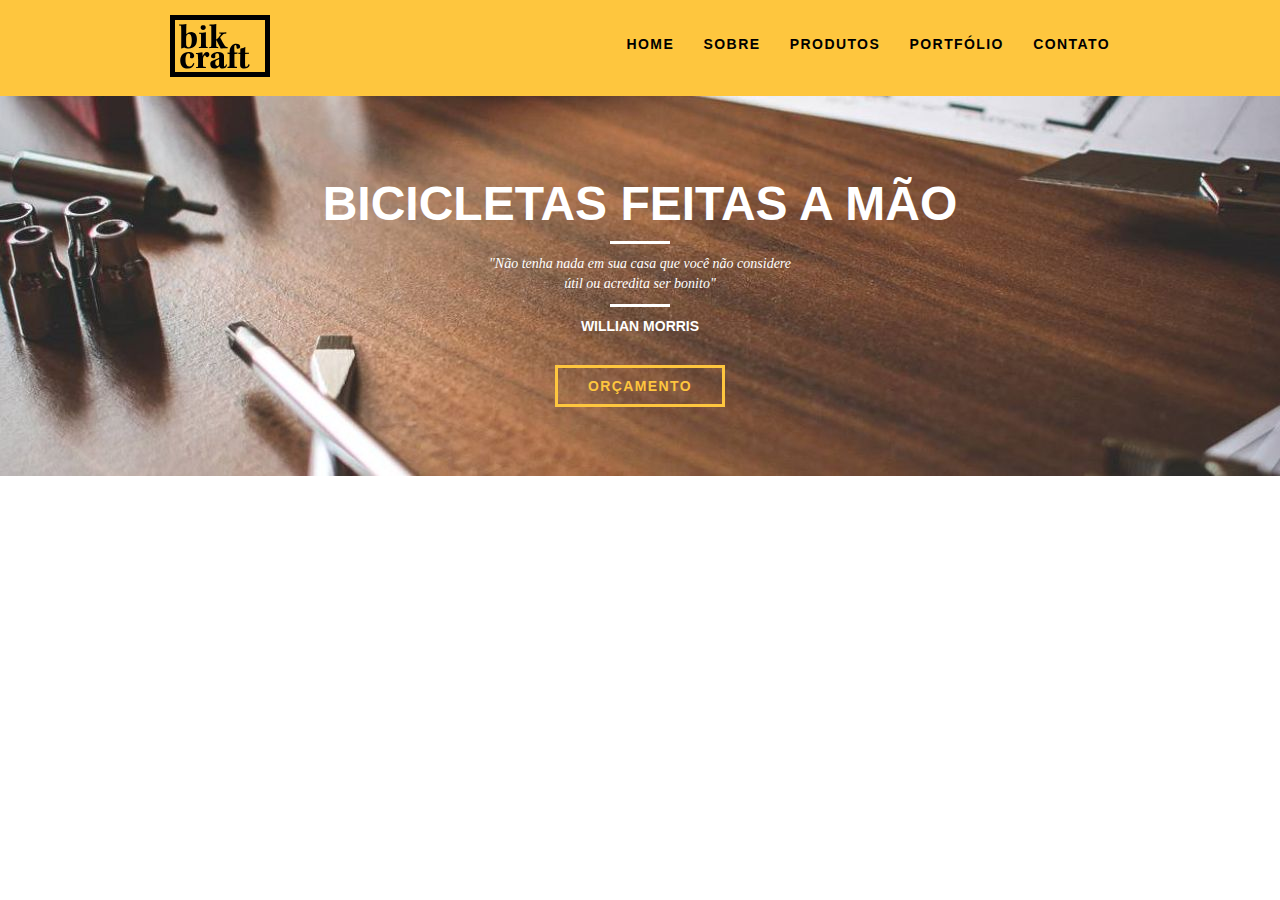
==== web/index.html @ f997f543 "add project" ====
<!DOCTYPE html>
<html lang="pt-br">
<head>
    <meta charset="UTF-8">
    <meta http-equiv="X-UA-Compatible" content="IE=edge">
    <meta name="viewport" content="width=device-width, initial-scale=1.0">
    <title>BikCraft - Home</title>
    <link rel="stylesheet" href="css/main.css">
</head>
<body>
    <!--MENU - Header-->
    <header class="header">
        <div class="container">
            <a href="index.html" class="grid-4">
                <img src="img/logo/bikcraft.svg" alt="bikcraft">
            </a>
            <nav class="header-menu grid-12">
                <ul>
                    <li><a href="index.html">HOME</a></li>
                    <li><a href="sobre.html">SOBRE</a></li>
                    <li><a href="produtos.html">PRODUTOS</a></li>
                    <li><a href="portfolio.html">PORTFÓLIO</a></li>
                    <li><a href="contato.html">CONTATO</a></li>
                </ul>
            </nav>
        </div>
    </header>
    <!--Fim do MENU - Header-->
    <!-- Introdução -->
    <section class="introducao">
        <dir class="container">
            <h1>Bicicletas Feitas a Mão</h1>
            <blockquote class="quote-externo">
                <p>
                    "Não tenha nada em sua casa que você não considere útil ou acredita ser bonito"
                </p>
                <cite>
                    WILLIAN MORRIS
                </cite>
            </blockquote>
            
            <a href="produtos.html" class="btn">Orçamento</a>
            
        </dir>

    </section>
    <!-- Fim da Introdução -->
</body>
</html>
---- web/css/main.css ----
@import url(normalize.css);
@import url(reset.css);
@import url(grid.css);
@import url(style.css);
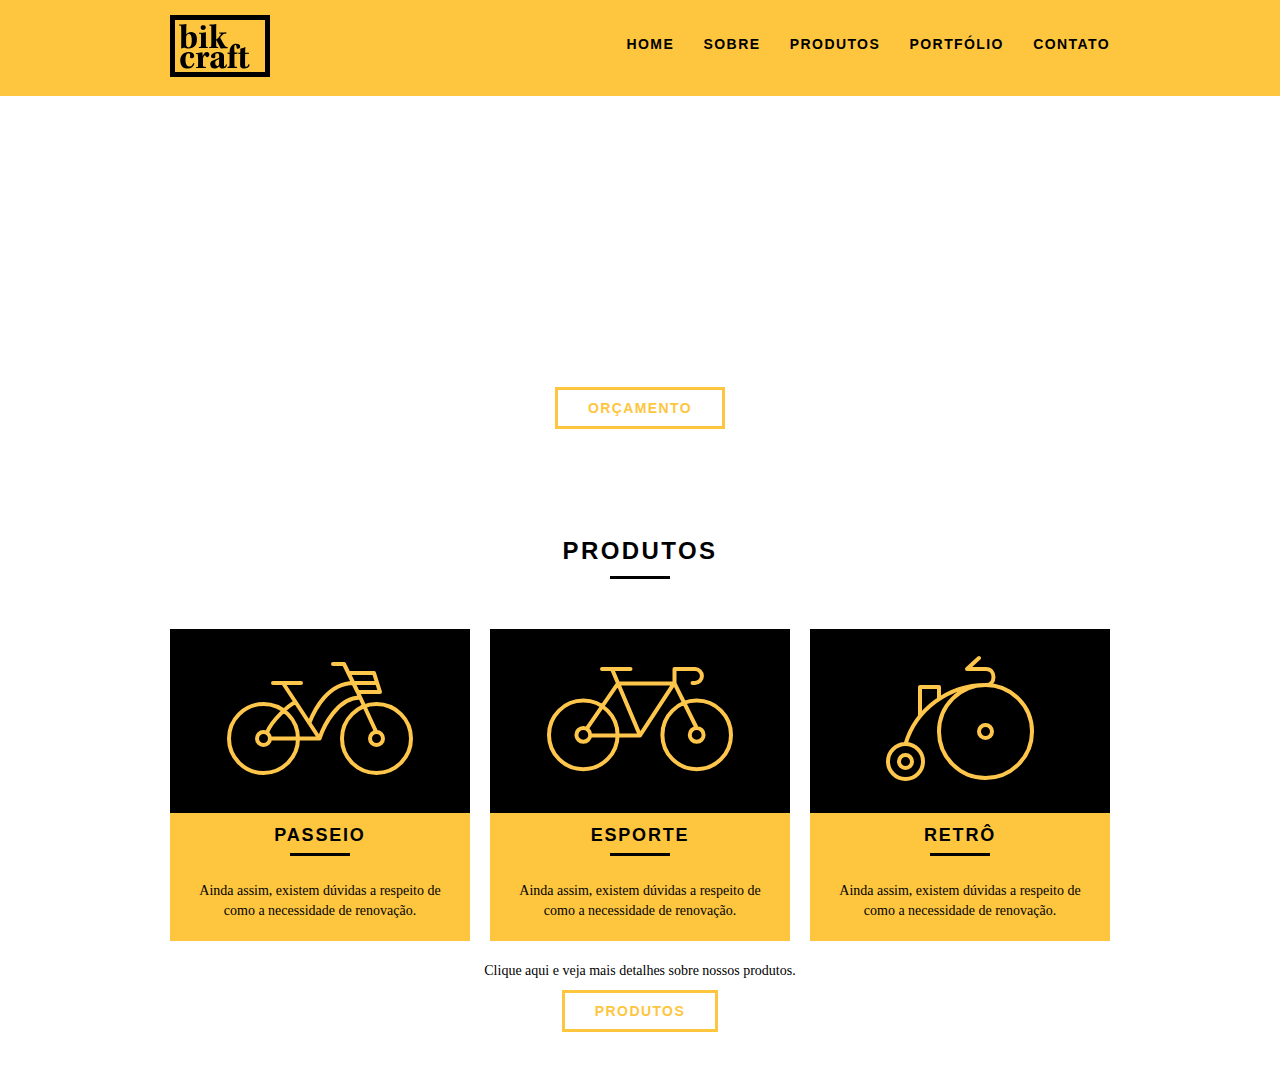
==== commit b0a56a09: "add section production" ====
--- a/web/index.html
+++ b/web/index.html
@@ -45,5 +45,39 @@
 
     </section>
     <!-- Fim da Introdução -->
+    <!-- Produtos -->
+    <section class="container produtos">
+        <h2 class="subtitulo">Produtos</h2>
+        <ul class="lista-produtos">
+            <li class="grid-1-3">
+                <div class="produtos-icone">
+                    <img src="img/icones/passeio.svg" alt="Passeio">
+                </div>
+                <h3>Passeio</h3>
+                <p>Ainda assim, existem dúvidas a respeito de como a necessidade de renovação.</p>
+            </li>
+            <li class="grid-1-3">
+                <div class="produtos-icone">
+                    <img src="img/icones/esporte.svg" alt="Passeio">
+                </div>
+                <h3>Esporte</h3>
+                <p>Ainda assim, existem dúvidas a respeito de como a necessidade de renovação.</p>
+            </li>
+            <li class="grid-1-3">
+                <div class="produtos-icone">
+                    <img src="img/icones/retro.svg" alt="Passeio">
+                </div>
+                <h3>Retrô</h3>
+                <p>Ainda assim, existem dúvidas a respeito de como a necessidade de renovação.</p>
+            </li>
+        </ul>
+        <div class="call-to-action">
+            <p>
+                Clique aqui e veja mais detalhes sobre nossos produtos.
+            </p>
+            <a href="produtos.html" class="btn btn-preto">Produtos</a>
+        </div>
+    </section>
+    <!-- Fim de Produtos -->
 </body>
 </html>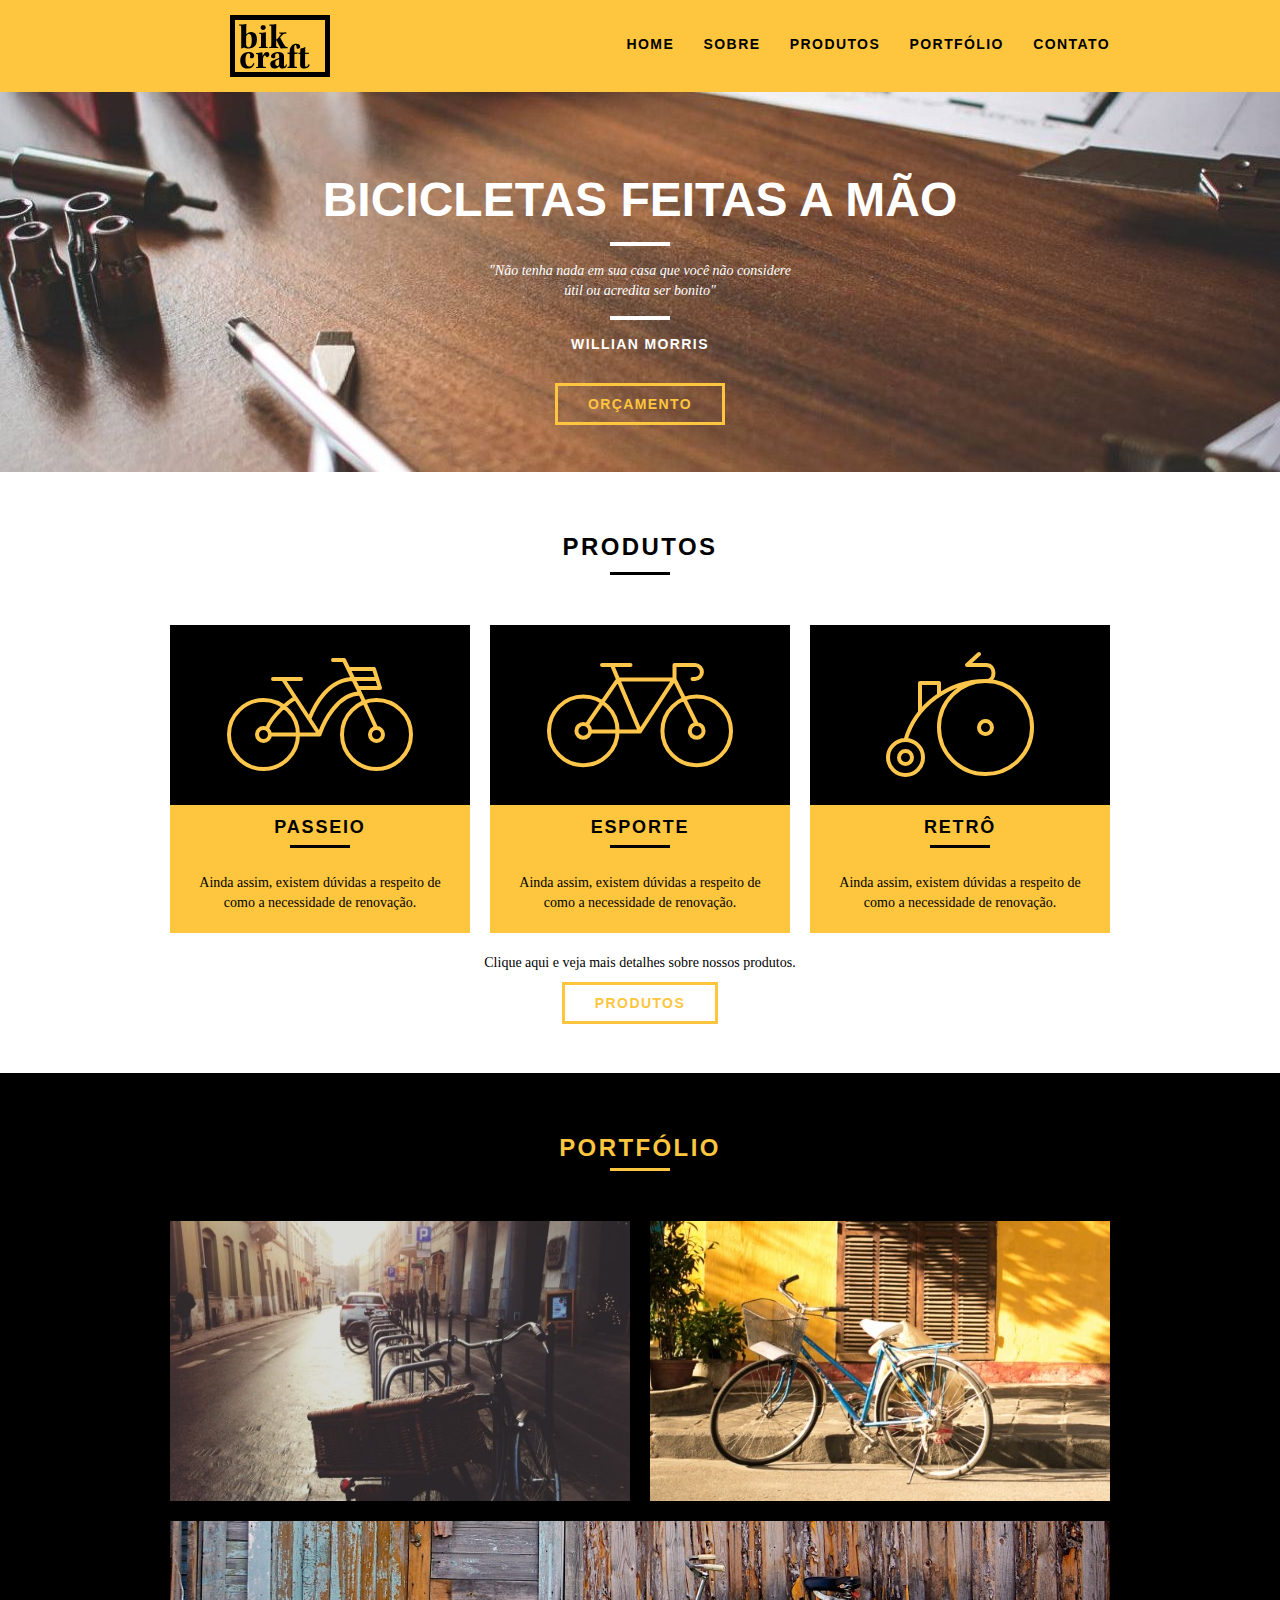
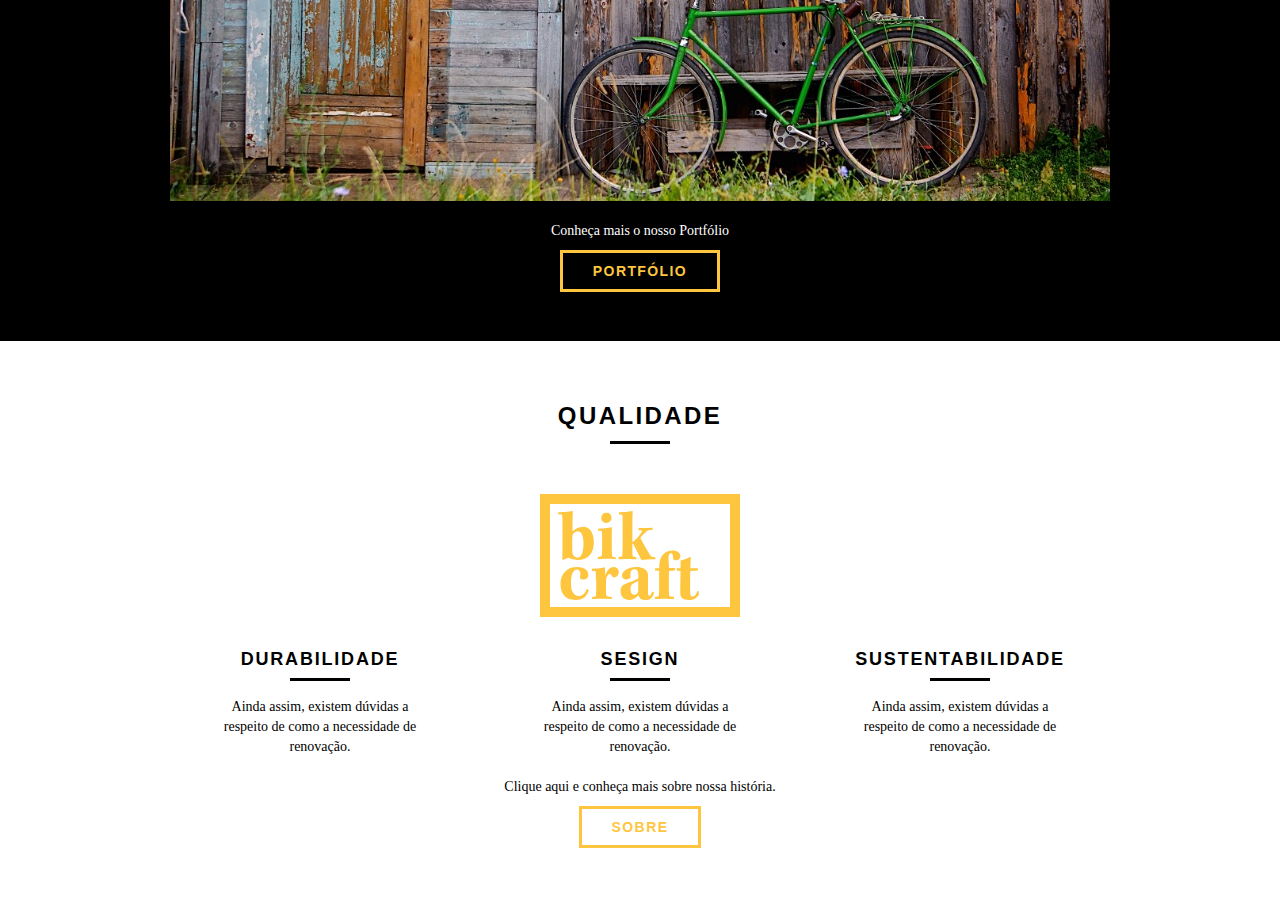
==== commit bfe3dabd: "add portfolio and qualidade" ====
--- a/web/index.html
+++ b/web/index.html
@@ -79,5 +79,56 @@
         </div>
     </section>
     <!-- Fim de Produtos -->
+    <!--Portfólio-->
+    <section class="portfolio">
+        <div class="container">
+            <h2 class="subtitulo"> Portfólio</h2>
+            <ul class="lista-portfolio">
+                <li class="grid-8">
+                    <img src="img/bg-home/retro.jpg" alt="bicicleta Retrô">
+                </li>
+                <li class="grid-8">
+                    <img src="img/bg-home/passeio.jpg" alt="bicicleta de passeio">
+                </li>
+                <li class="grid-16">
+                    <img src="img/bg-home/esporte.jpg" alt="bicicleta de passeio 2">
+                </li>
+            </ul>
+            <div class="call-to-action">
+                <p>Conheça mais o nosso Portfólio</p>
+                <a href="produtos.html" class="btn">Portfólio</a>
+            </div>
+        </div>
+    </section>
+    <!--Fim do Portfólio-->
+    <!--Qualidade-->
+    <section class="qualidade container">
+        <h2 class="subtitulo">Qualidade</h2>
+        <img src="img/logo/bikcraft-qualidade.svg" alt="BikCraft">
+        <ul class="lista-qualidade">
+            <li class="grid-1-3">
+                <h3>Durabilidade</h3>
+                <p>Ainda assim, existem dúvidas a respeito de como a necessidade de renovação.
+                </p>
+            </li>
+            <li class="grid-1-3">
+                <h3>Sesign</h3>
+                <p>Ainda assim, existem dúvidas a respeito de como a necessidade de renovação.
+                </p>
+            </li>
+            <li class="grid-1-3">
+                <h3>Sustentabilidade</h3>
+                <p>Ainda assim, existem dúvidas a respeito de como a necessidade de renovação.
+                </p>
+            </li>
+        </ul>
+        <div class="call-to-action">
+            <p>
+                Clique aqui e conheça mais sobre nossa história.
+            </p>
+            <a href="sobre.html" class="btn btn-preto">Sobre</a>
+        </div>
+    </section>
+    <!--Fim de Qualidade-->
 </body>
 </html>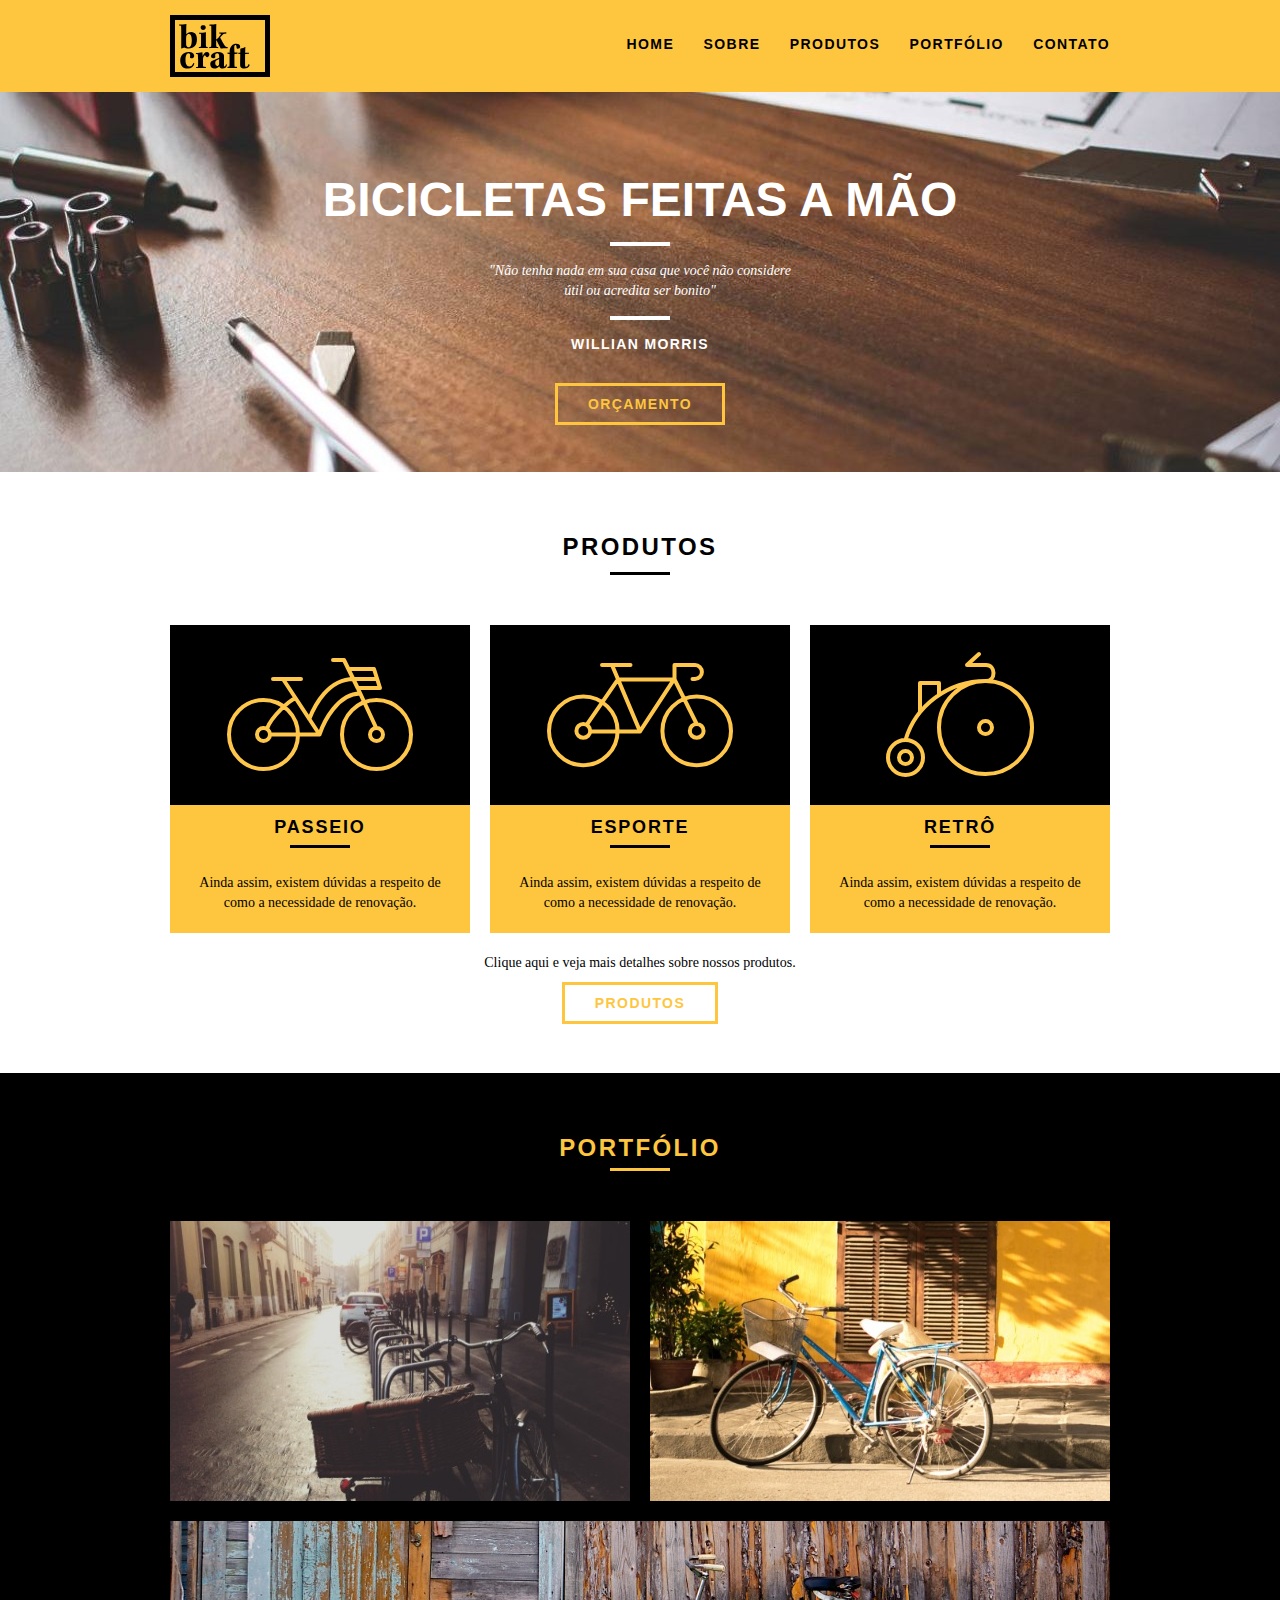
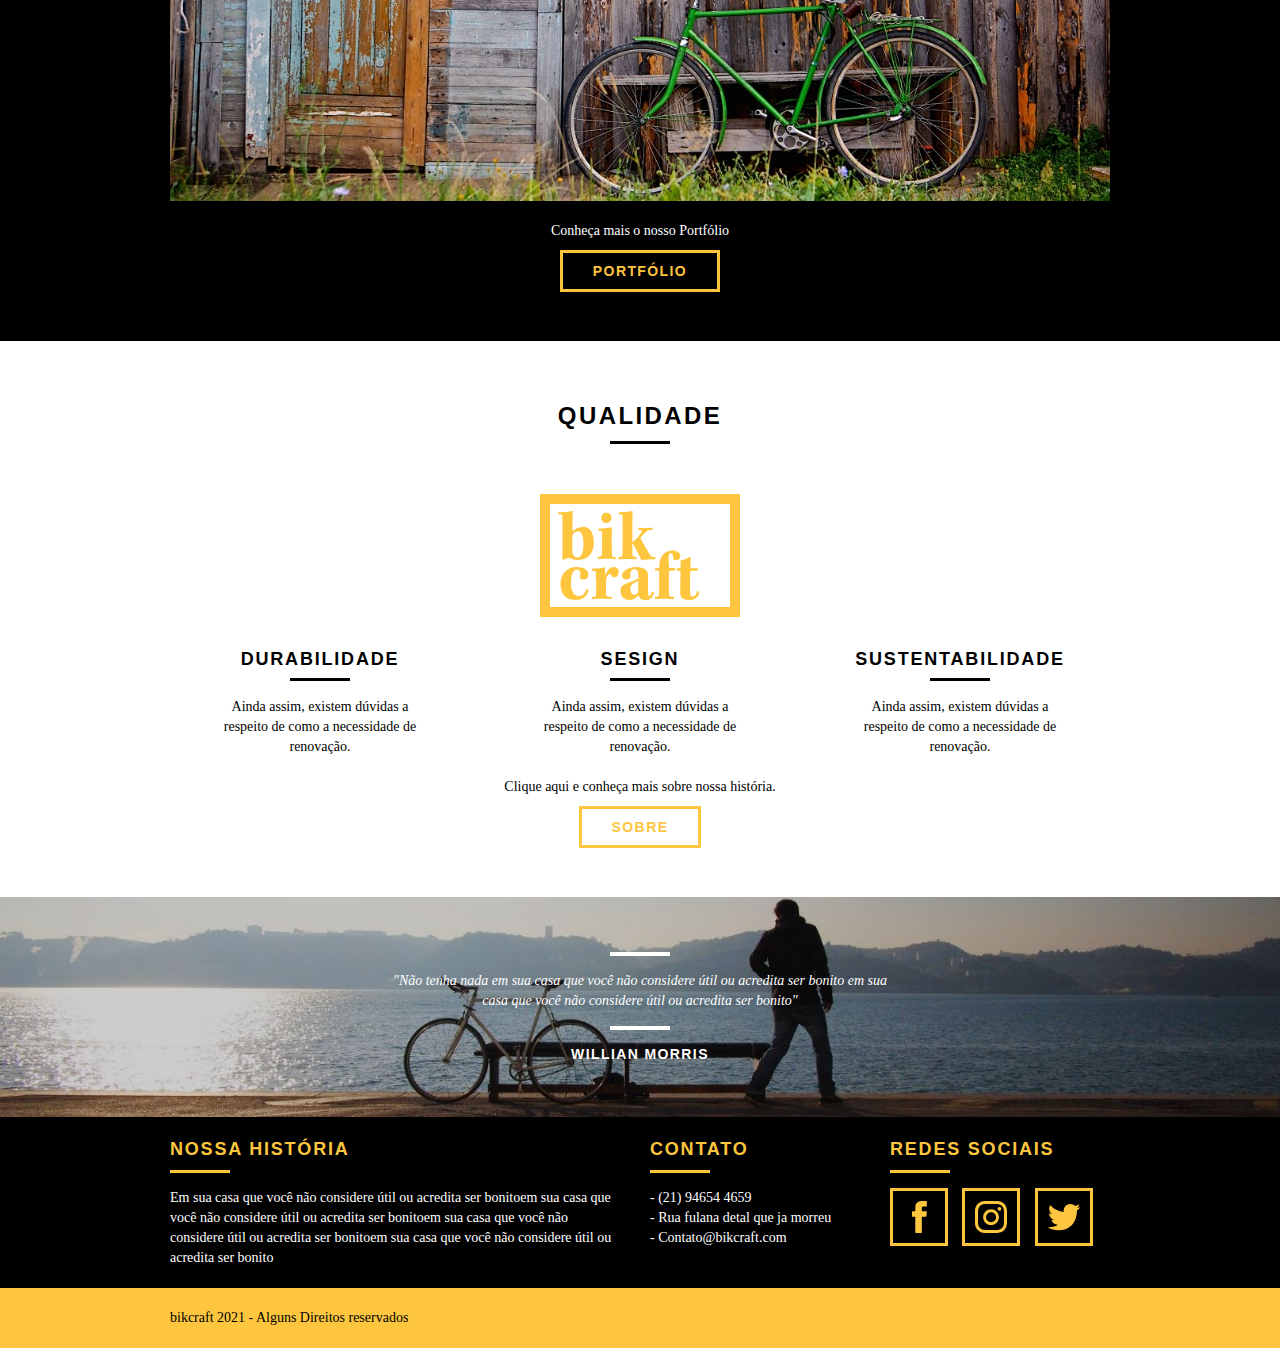
==== commit 3562a14c: "Home page" ====
--- a/web/index.html
+++ b/web/index.html
@@ -130,5 +130,63 @@
         </div>
     </section>
     <!--Fim de Qualidade-->
+    <!--Footer-->
+    <section class="quebra">
+        <blockquote class="quote-externo container">
+            <p>
+                "Não tenha nada em sua casa que você não considere útil ou acredita ser bonito em sua casa que você não considere útil ou acredita ser bonito"
+            </p>
+            <cite>
+                WILLIAN MORRIS
+            </cite>
+        </blockquote>
+    </section>
+    <footer>
+        <section class="footer">
+            <div class="container">
+                <div class="grid-8 footer-historia">
+                    <h3>Nossa História</h3>
+                    <p>Em sua casa que você não considere útil ou acredita ser bonitoem sua casa que você não considere útil ou acredita ser bonitoem sua casa que você não considere útil ou acredita ser bonitoem sua casa que você não considere útil ou acredita ser bonito</p>
+                </div>
+                <div class="grid-4 footer-contato">
+                    <h3>Contato</h3>
+                    <ul>
+                        <li>- (21) 94654 4659</li>
+                        <li>- Rua fulana detal que ja morreu</li>
+                        <li>- Contato@bikcraft.com</li>
+                    </ul>
+                </div>
+                <div class="grid-4 footer-redes">
+                    <h3>Redes Sociais</h3>
+                    <ul>
+                        <li>
+                            <a href="http://facebook.com" target="_blank">
+                                <img src="img/redes-sociais/facebook.svg" alt="Facebook BikCraft">
+                            </a>
+                        </li>
+                        <li>
+                            <a href="http://instagram.com" target="_blank">
+                                <img src="img/redes-sociais/instagram.svg" alt="Instagram BikCraft">
+                            </a>
+                        </li>
+                        <li>
+                            <a href="http://twitter.com" target="_blank">
+                                <img src="img/redes-sociais/twitter.svg" alt="Twitter BikCraft">
+                            </a>
+                        </li>
+                        
+                    </ul>
+                </div>
+            </div>
+        </section>
+        <div class="copy">
+            <div class="container">
+                <p class="grid-16">
+                    bikcraft 2021 - Alguns Direitos reservados
+                </p>
+            </div>
+        </div>
+    </footer>
+    <!--Fim do Footer-->
 </body>
 </html>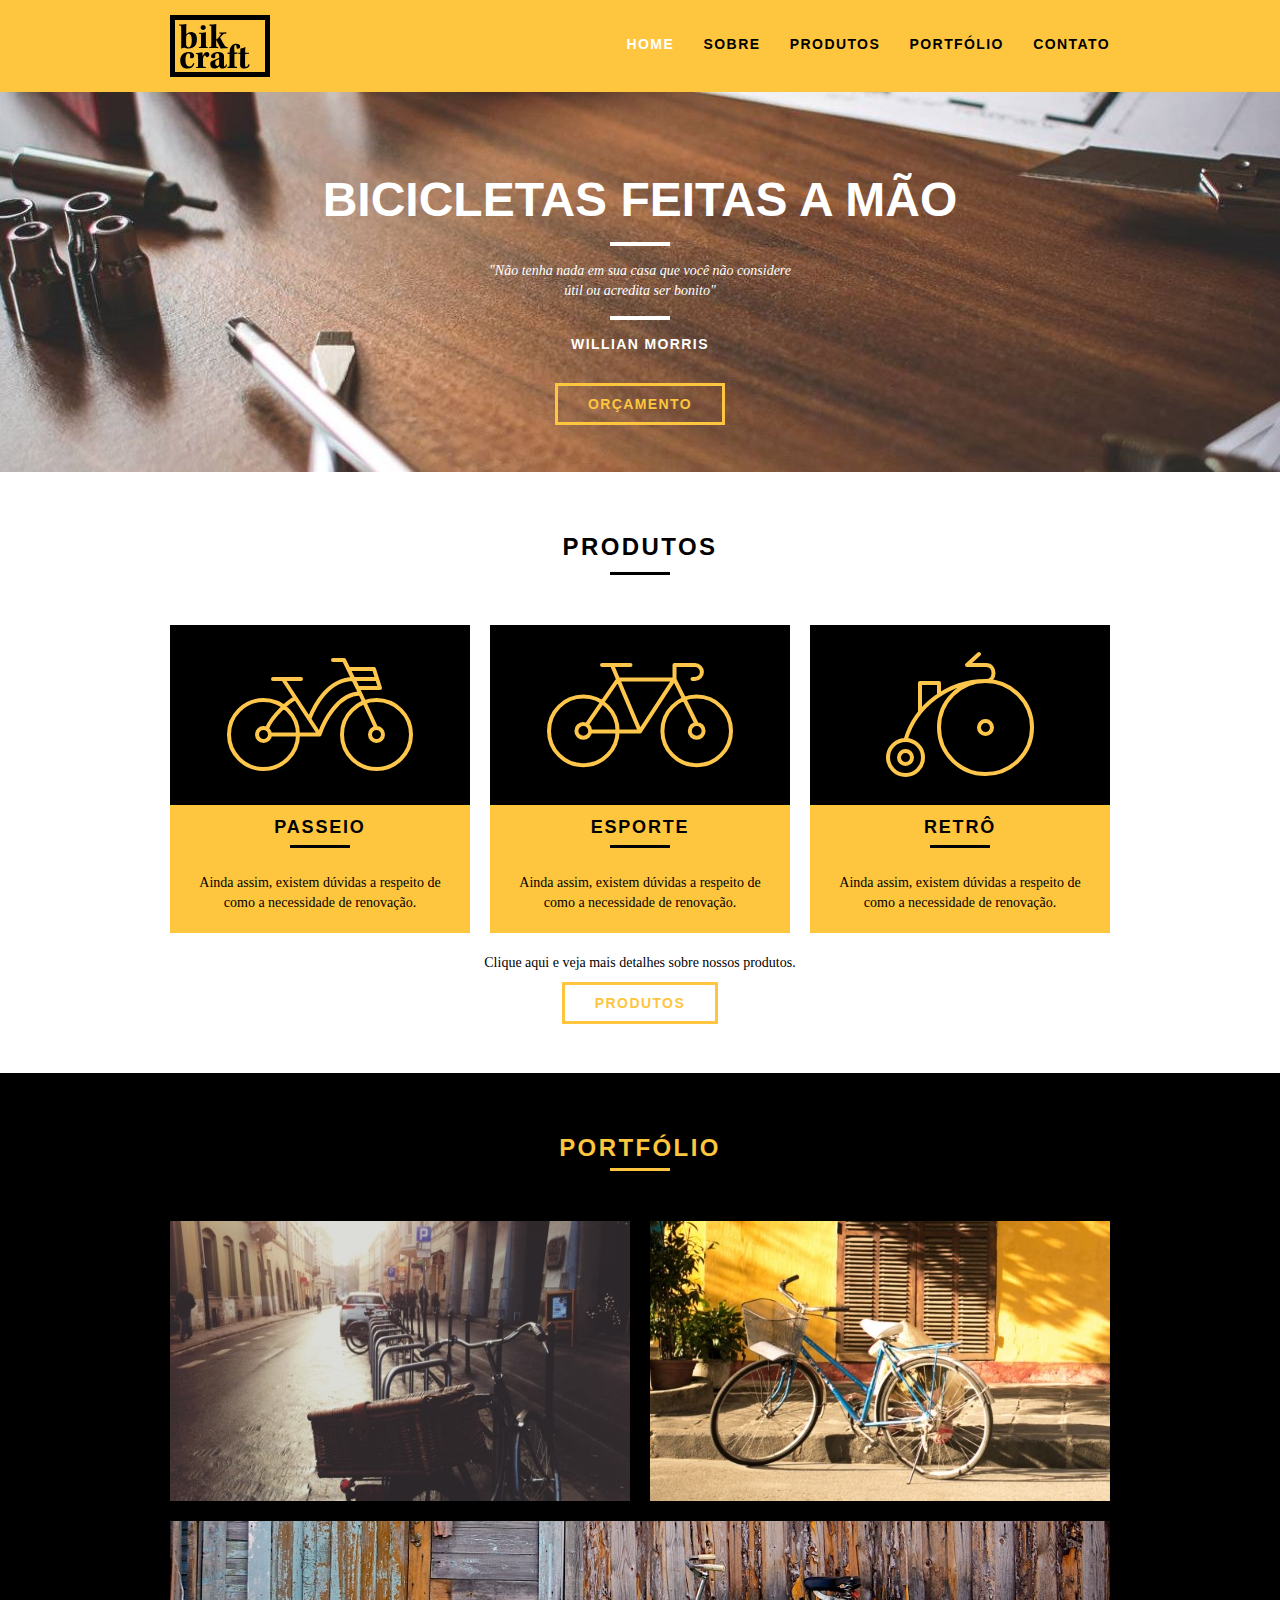
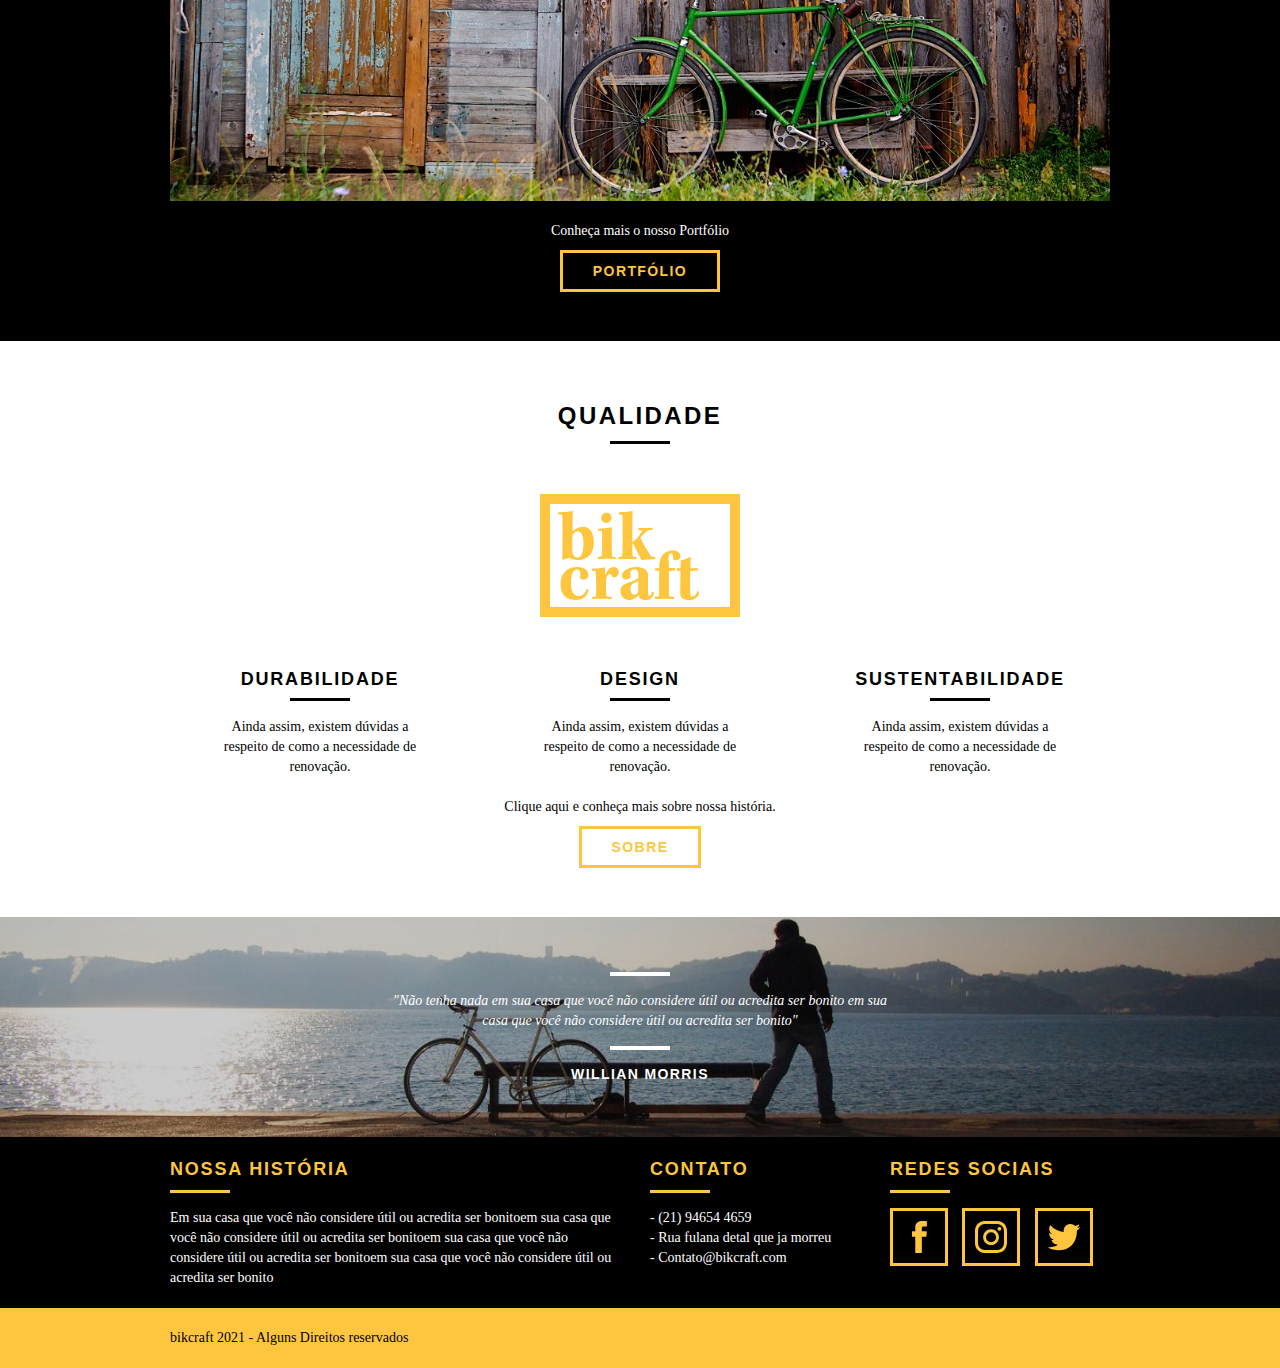
==== commit f8caab12: "add sobre and produtos" ====
--- a/web/index.html
+++ b/web/index.html
@@ -16,7 +16,7 @@
             </a>
             <nav class="header-menu grid-12">
                 <ul>
-                    <li><a href="index.html">HOME</a></li>
+                    <li><a href="index.html" id="menu-ativo">HOME</a></li>
                     <li><a href="sobre.html">SOBRE</a></li>
                     <li><a href="produtos.html">PRODUTOS</a></li>
                     <li><a href="portfolio.html">PORTFÓLIO</a></li>
@@ -112,7 +112,7 @@
                 </p>
             </li>
             <li class="grid-1-3">
-                <h3>Sesign</h3>
+                <h3>Design</h3>
                 <p>Ainda assim, existem dúvidas a respeito de como a necessidade de renovação.
                 </p>
             </li>
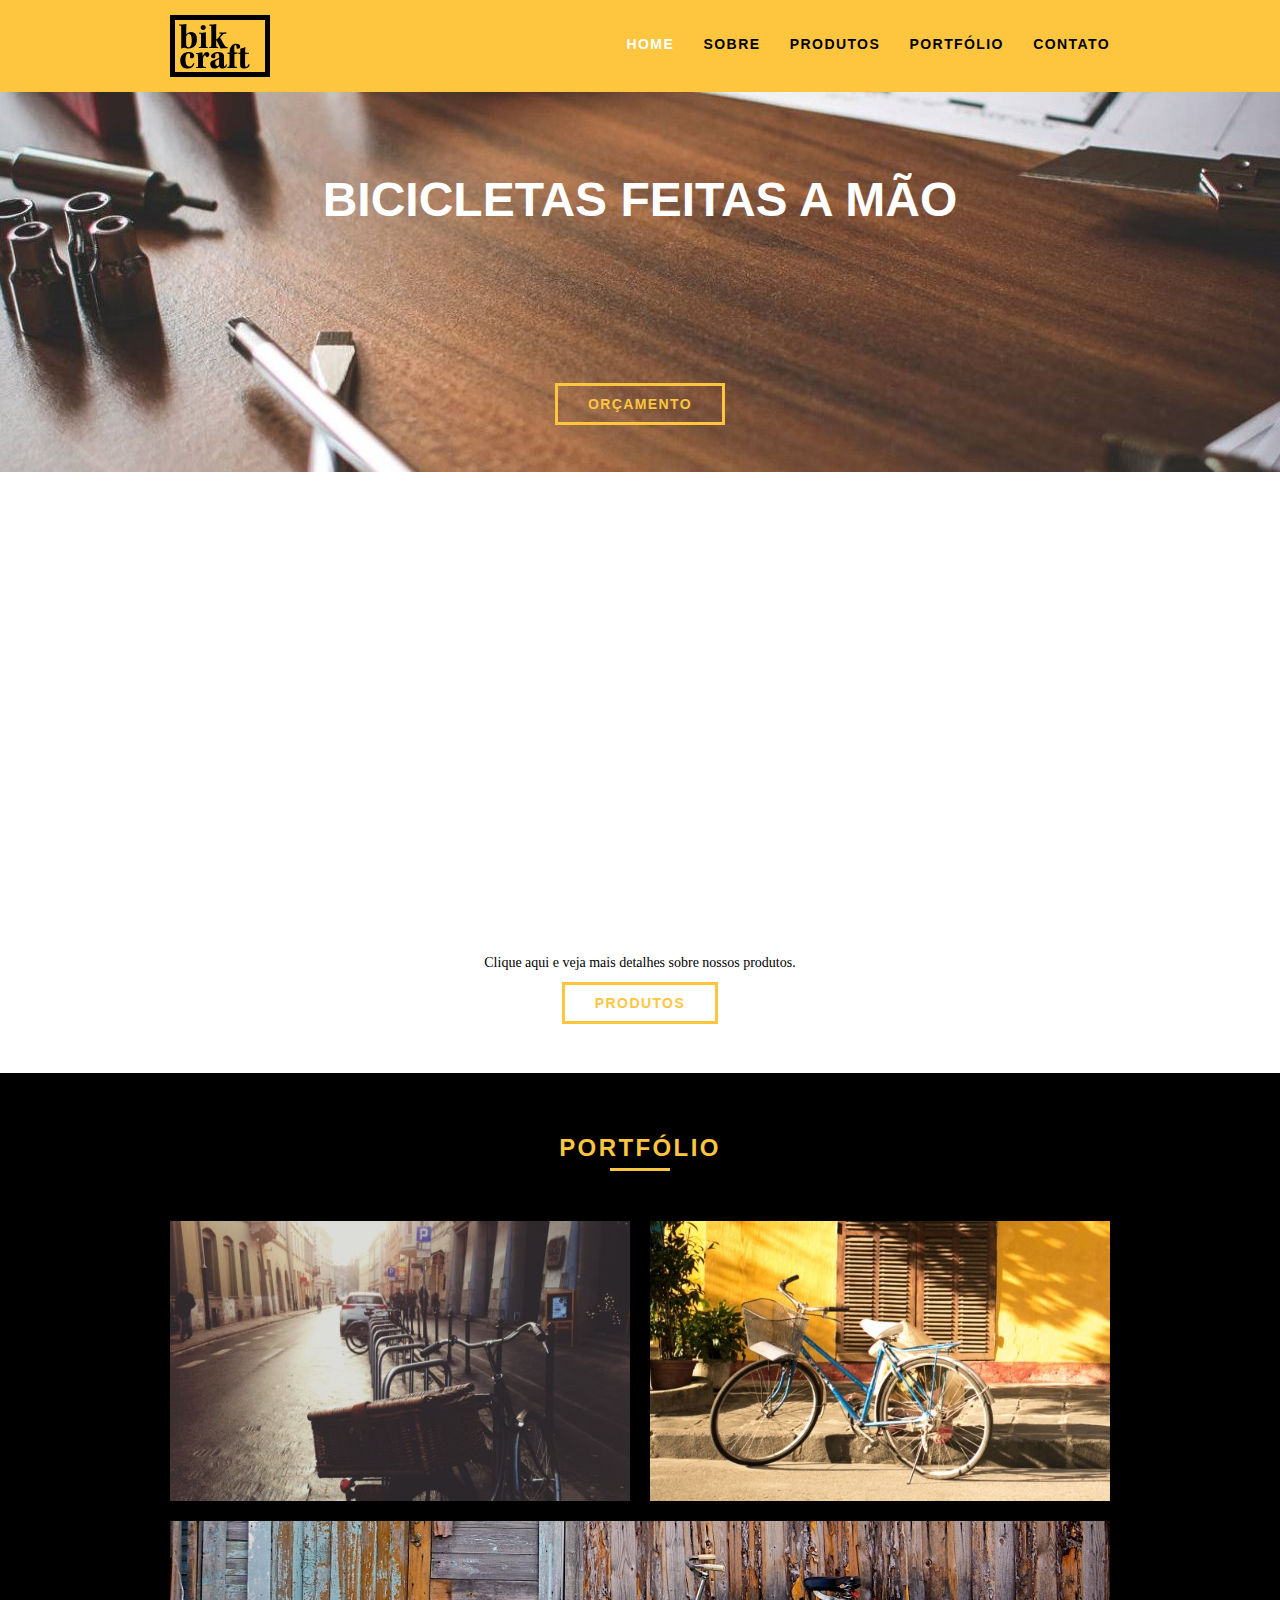
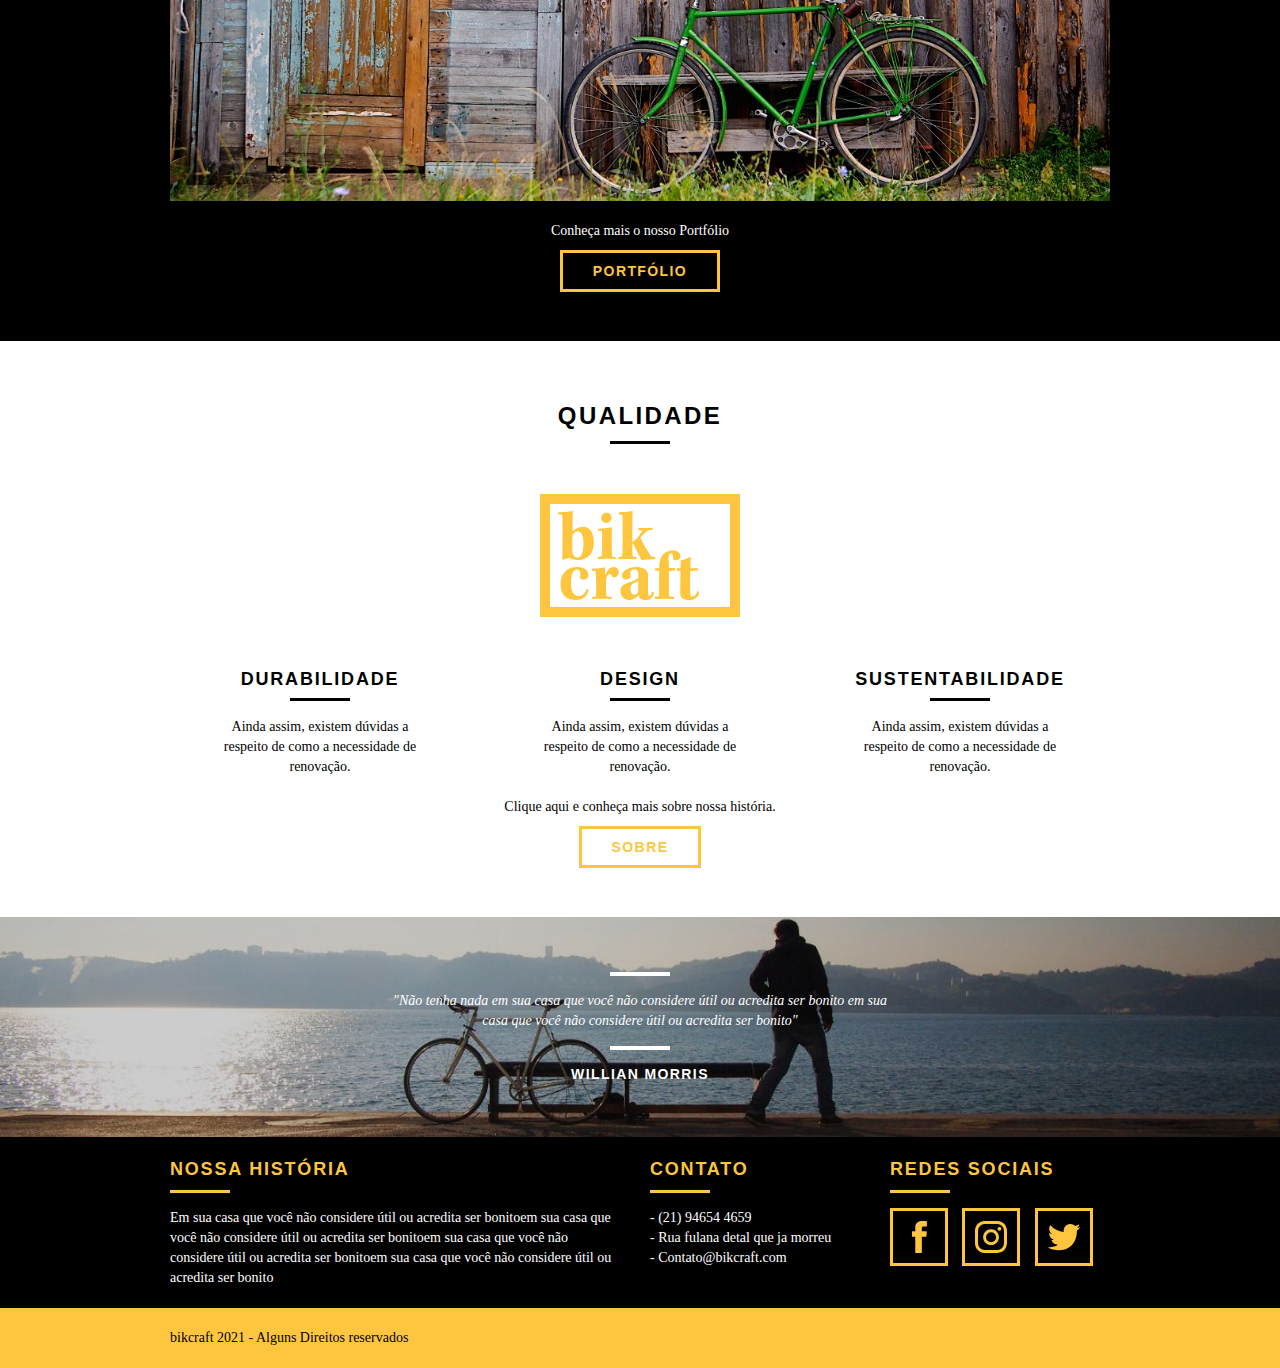
==== commit 3bcd1779: "Add data-anime" ====
--- a/web/index.html
+++ b/web/index.html
@@ -29,8 +29,8 @@
     <!-- Introdução -->
     <section class="introducao">
         <dir class="container">
-            <h1>Bicicletas Feitas a Mão</h1>
-            <blockquote class="quote-externo">
+            <h1 data-anime="400" class="fadeInDown">Bicicletas Feitas a Mão</h1>
+            <blockquote data-anime="800" class="fadeInDown quote-externo">
                 <p>
                     "Não tenha nada em sua casa que você não considere útil ou acredita ser bonito"
                 </p>
@@ -47,8 +47,8 @@
     <!-- Fim da Introdução -->
     <!-- Produtos -->
     <section class="container produtos">
-        <h2 class="subtitulo">Produtos</h2>
-        <ul class="lista-produtos">
+        <h2 data-anime="1000" class="fadeInDown subtitulo">Produtos</h2>
+        <ul data-anime="1200" class="fadeInDown lista-produtos">
             <li class="grid-1-3">
                 <div class="produtos-icone">
                     <img src="img/icones/passeio.svg" alt="Passeio">
@@ -188,5 +188,8 @@
         </div>
     </footer>
     <!--Fim do Footer-->
+
+    <script src="js/simple-anime.js"></script>
+    <script src="js/script.js"></script>
 </body>
 </html>--- a/web/css/main.css
+++ b/web/css/main.css
@@ -1,4 +1,5 @@
 @import url(normalize.css);
 @import url(reset.css);
 @import url(grid.css);
-@import url(style.css);+@import url(style.css);
+@import url(responsivo.css)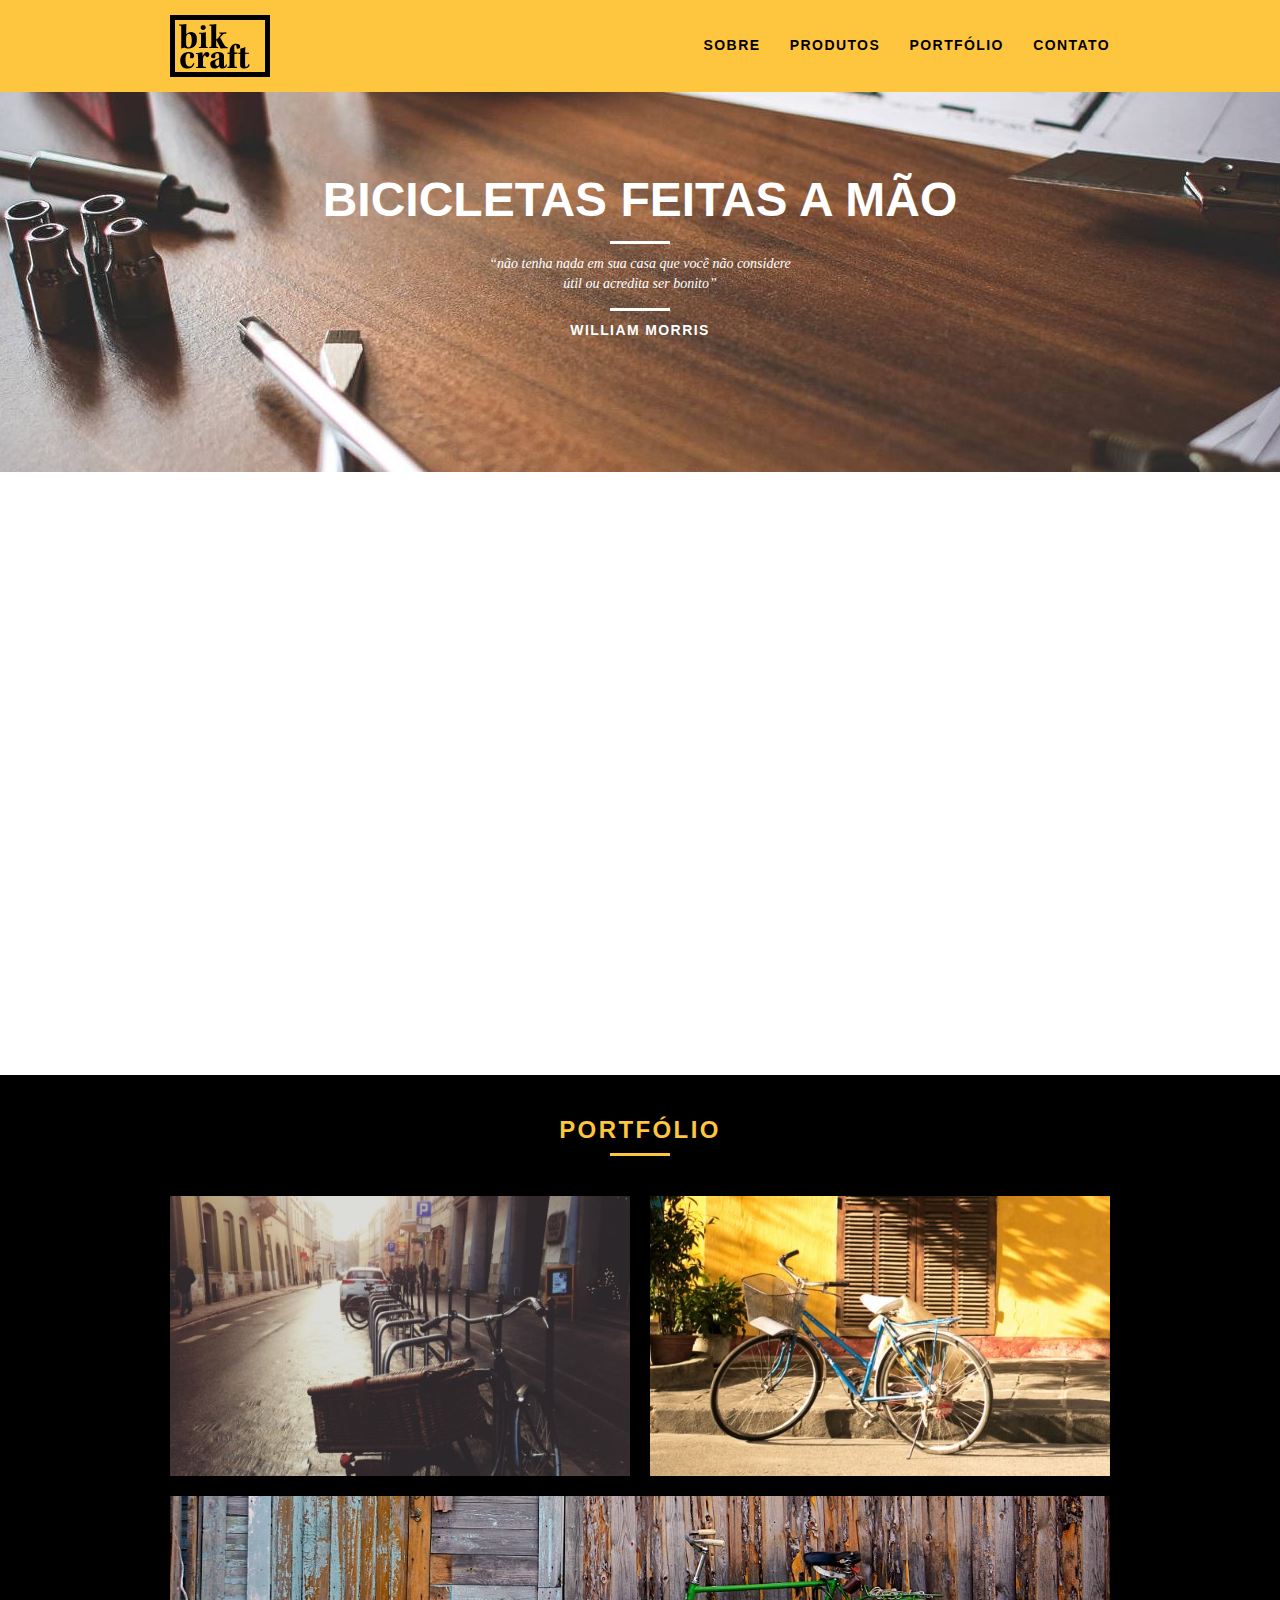
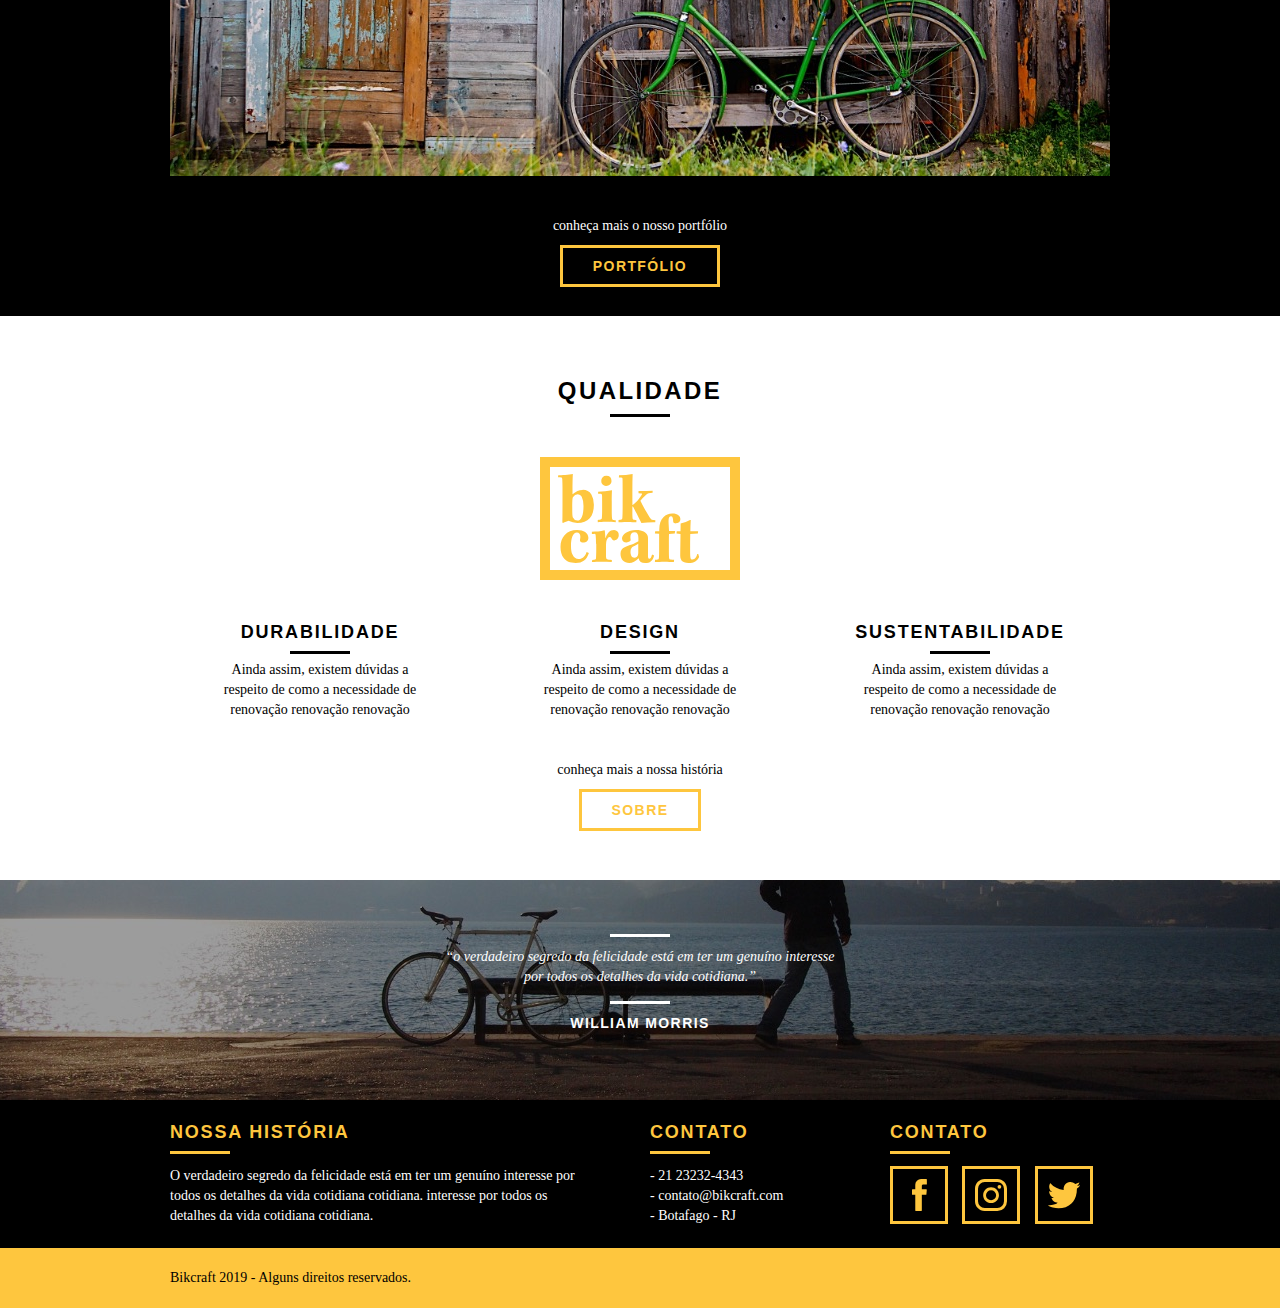
==== commit e4952d0b: "Atualização 23-05" ====
--- a/web/index.html
+++ b/web/index.html
@@ -1,195 +1,176 @@
 <!DOCTYPE html>
 <html lang="pt-br">
-<head>
-    <meta charset="UTF-8">
-    <meta http-equiv="X-UA-Compatible" content="IE=edge">
-    <meta name="viewport" content="width=device-width, initial-scale=1.0">
-    <title>BikCraft - Home</title>
-    <link rel="stylesheet" href="css/main.css">
-</head>
-<body>
-    <!--MENU - Header-->
-    <header class="header">
-        <div class="container">
-            <a href="index.html" class="grid-4">
-                <img src="img/logo/bikcraft.svg" alt="bikcraft">
-            </a>
-            <nav class="header-menu grid-12">
-                <ul>
-                    <li><a href="index.html" id="menu-ativo">HOME</a></li>
-                    <li><a href="sobre.html">SOBRE</a></li>
-                    <li><a href="produtos.html">PRODUTOS</a></li>
-                    <li><a href="portfolio.html">PORTFÓLIO</a></li>
-                    <li><a href="contato.html">CONTATO</a></li>
-                </ul>
-            </nav>
-        </div>
-    </header>
-    <!--Fim do MENU - Header-->
-    <!-- Introdução -->
-    <section class="introducao">
-        <dir class="container">
-            <h1 data-anime="400" class="fadeInDown">Bicicletas Feitas a Mão</h1>
-            <blockquote data-anime="800" class="fadeInDown quote-externo">
-                <p>
-                    "Não tenha nada em sua casa que você não considere útil ou acredita ser bonito"
-                </p>
-                <cite>
-                    WILLIAN MORRIS
-                </cite>
-            </blockquote>
-            
-            <a href="produtos.html" class="btn">Orçamento</a>
-            
-        </dir>
+	<head>
+		<meta charset="utf-8">
+		<title>Bikcraft - Bicicletas Personalizadas</title>
+		<meta name="description" content="Compre a sua bicicleta personalizada na Bikcraft. Possuímos modelos Passeio, Retrô e Esporte.">
 
-    </section>
-    <!-- Fim da Introdução -->
-    <!-- Produtos -->
-    <section class="container produtos">
-        <h2 data-anime="1000" class="fadeInDown subtitulo">Produtos</h2>
-        <ul data-anime="1200" class="fadeInDown lista-produtos">
-            <li class="grid-1-3">
-                <div class="produtos-icone">
-                    <img src="img/icones/passeio.svg" alt="Passeio">
-                </div>
-                <h3>Passeio</h3>
-                <p>Ainda assim, existem dúvidas a respeito de como a necessidade de renovação.</p>
-            </li>
-            <li class="grid-1-3">
-                <div class="produtos-icone">
-                    <img src="img/icones/esporte.svg" alt="Passeio">
-                </div>
-                <h3>Esporte</h3>
-                <p>Ainda assim, existem dúvidas a respeito de como a necessidade de renovação.</p>
-            </li>
-            <li class="grid-1-3">
-                <div class="produtos-icone">
-                    <img src="img/icones/retro.svg" alt="Passeio">
-                </div>
-                <h3>Retrô</h3>
-                <p>Ainda assim, existem dúvidas a respeito de como a necessidade de renovação.</p>
-            </li>
-        </ul>
-        <div class="call-to-action">
-            <p>
-                Clique aqui e veja mais detalhes sobre nossos produtos.
-            </p>
-            <a href="produtos.html" class="btn btn-preto">Produtos</a>
-        </div>
-    </section>
-    <!-- Fim de Produtos -->
-    <!--Portfólio-->
-    <section class="portfolio">
-        <div class="container">
-            <h2 class="subtitulo"> Portfólio</h2>
-            <ul class="lista-portfolio">
-                <li class="grid-8">
-                    <img src="img/bg-home/retro.jpg" alt="bicicleta Retrô">
-                </li>
-                <li class="grid-8">
-                    <img src="img/bg-home/passeio.jpg" alt="bicicleta de passeio">
-                </li>
-                <li class="grid-16">
-                    <img src="img/bg-home/esporte.jpg" alt="bicicleta de passeio 2">
-                </li>
-            </ul>
-            <div class="call-to-action">
-                <p>Conheça mais o nosso Portfólio</p>
-                <a href="produtos.html" class="btn">Portfólio</a>
-            </div>
-        </div>
-    </section>
-    <!--Fim do Portfólio-->
-    <!--Qualidade-->
-    <section class="qualidade container">
-        <h2 class="subtitulo">Qualidade</h2>
-        <img src="img/logo/bikcraft-qualidade.svg" alt="BikCraft">
-        <ul class="lista-qualidade">
-            <li class="grid-1-3">
-                <h3>Durabilidade</h3>
-                <p>Ainda assim, existem dúvidas a respeito de como a necessidade de renovação.
-                </p>
-            </li>
-            <li class="grid-1-3">
-                <h3>Design</h3>
-                <p>Ainda assim, existem dúvidas a respeito de como a necessidade de renovação.
-                </p>
-            </li>
-            <li class="grid-1-3">
-                <h3>Sustentabilidade</h3>
-                <p>Ainda assim, existem dúvidas a respeito de como a necessidade de renovação.
-                </p>
-            </li>
-        </ul>
-        <div class="call-to-action">
-            <p>
-                Clique aqui e conheça mais sobre nossa história.
-            </p>
-            <a href="sobre.html" class="btn btn-preto">Sobre</a>
-        </div>
-    </section>
-    <!--Fim de Qualidade-->
-    <!--Footer-->
-    <section class="quebra">
-        <blockquote class="quote-externo container">
-            <p>
-                "Não tenha nada em sua casa que você não considere útil ou acredita ser bonito em sua casa que você não considere útil ou acredita ser bonito"
-            </p>
-            <cite>
-                WILLIAN MORRIS
-            </cite>
-        </blockquote>
-    </section>
-    <footer>
-        <section class="footer">
-            <div class="container">
-                <div class="grid-8 footer-historia">
-                    <h3>Nossa História</h3>
-                    <p>Em sua casa que você não considere útil ou acredita ser bonitoem sua casa que você não considere útil ou acredita ser bonitoem sua casa que você não considere útil ou acredita ser bonitoem sua casa que você não considere útil ou acredita ser bonito</p>
-                </div>
-                <div class="grid-4 footer-contato">
-                    <h3>Contato</h3>
-                    <ul>
-                        <li>- (21) 94654 4659</li>
-                        <li>- Rua fulana detal que ja morreu</li>
-                        <li>- Contato@bikcraft.com</li>
-                    </ul>
-                </div>
-                <div class="grid-4 footer-redes">
-                    <h3>Redes Sociais</h3>
-                    <ul>
-                        <li>
-                            <a href="http://facebook.com" target="_blank">
-                                <img src="img/redes-sociais/facebook.svg" alt="Facebook BikCraft">
-                            </a>
-                        </li>
-                        <li>
-                            <a href="http://instagram.com" target="_blank">
-                                <img src="img/redes-sociais/instagram.svg" alt="Instagram BikCraft">
-                            </a>
-                        </li>
-                        <li>
-                            <a href="http://twitter.com" target="_blank">
-                                <img src="img/redes-sociais/twitter.svg" alt="Twitter BikCraft">
-                            </a>
-                        </li>
-                        
-                    </ul>
-                </div>
-            </div>
-        </section>
-        <div class="copy">
-            <div class="container">
-                <p class="grid-16">
-                    bikcraft 2021 - Alguns Direitos reservados
-                </p>
-            </div>
-        </div>
-    </footer>
-    <!--Fim do Footer-->
+		<meta property="og:type" content="website"/>
+		<meta property="og:title" content="Bikcraft - Bicicletas Personalizadas"/>
+		<meta property="og:description" content="Compre a sua bicicleta personalizada na Bikcraft. Possuímos modelos Passeio, Retrô e Esporte."/>
+		<meta property="og:url" content="http://bikcraft.com"/>
+		<meta property="og:image" content="http://bikcraft.com/img/og-image.png"/>
 
-    <script src="js/simple-anime.js"></script>
-    <script src="js/script.js"></script>
-</body>
+		<meta name="viewport" content="width=device-width, initial-scale=1">
+
+		<link rel="shortcut icon" href="favicon.ico">
+
+		<link rel="stylesheet" href="css/style.css">
+		<script>document.documentElement.classList.add("js");</script>
+	</head>
+	<body>
+
+		<header class="header">
+			<div class="container">
+				<a href="index.html" class="grid-4">
+					<img src="img/bikcraft.svg" alt="Bikcraft">
+				</a>
+				<nav class="grid-12 header_menu">
+					<ul>
+						<li><a href="sobre.html">Sobre</a></li>
+						<li><a href="produtos.html">Produtos</a></li>
+						<li><a href="portfolio.html">Portfólio</a></li>
+						<li><a href="contato.html">Contato</a></li>
+					</ul>
+				</nav>
+			</div>
+		</header>
+
+		<section class="introducao">
+			<div class="container">
+				<h1 data-anime="400" class="fadeInDown">Bicicletas Feitas a Mão</h1>
+				<blockquote data-anime="800" class="fadeInDown quote-externo">
+					<p>“não tenha nada em sua casa que você não considere útil ou acredita ser bonito”</p>
+					<cite>WILLIAM MORRIS</cite>
+				</blockquote>
+				<a data-anime="1200" href="produtos.html" class="btn">Orçamento</a>
+			</div>
+		</section>
+		
+		<section class="produtos container fadeInDown" data-anime="1600">
+			<h2 class="subtitulo">Produtos</h2>
+			<ul class="produtos_lista">
+
+				<li class="grid-1-3">
+					<div class="produtos_icone">
+						<img src="img/produtos/passeio.svg" alt="Bikcraft Passeio">
+					</div>
+					<h3>Passeio</h3>
+					<p>Ainda assim, existem dúvidas a respeito de como a necessidade de renovação.</p>
+				</li>
+
+				<li class="grid-1-3">
+					<div class="produtos_icone">
+						<img src="img/produtos/esporte.svg" alt="Bikcraft Passeio">
+					</div>
+					<h3>Esporte</h3>
+					<p>Ainda assim, existem dúvidas a respeito de como a necessidade de renovação.</p>
+				</li>
+
+				<li class="grid-1-3">
+					<div class="produtos_icone">
+						<img src="img/produtos/retro.svg" alt="Bikcraft Passeio">
+					</div>
+					<h3>Retro</h3>
+					<p>Ainda assim, existem dúvidas a respeito de como a necessidade de renovação.</p>
+				</li>
+
+			</ul>
+
+			<div class="call">
+				<p>clique aqui e veja os detalhes dos produtos</p>
+				<a href="produtos.html" class="btn btn-preto">Produtos</a>
+			</div>
+
+		</section>
+		<!-- Fecha Produtos -->
+
+		<section class="portfolio">
+			<div class="container">
+				<h2 class="subtitulo">Portfólio</h2>
+				<ul class="portfolio_lista">
+					<li class="grid-8"><img src="img/portfolio/retro.jpg" alt="Bicicleta Retro"></li>
+					<li class="grid-8"><img src="img/portfolio/passeio.jpg" alt="Bicicleta Passeio"></li>
+					<li class="grid-16"><img src="img/portfolio/esporte.jpg" alt="Bicicleta Esporte"></li>
+				</ul>
+				<div class="call">
+					<p>conheça mais o nosso portfólio</p>
+					<a href="portfolio.html" class="btn">Portfólio</a>
+				</div>
+			</div>
+		</section>
+
+		<section class="qualidade container">
+			<h2 class="subtitulo">Qualidade</h2>
+			<img src="img/bikcraft-qualidade.svg" alt="Bikcraft">
+			<ul class="qualidade_lista">
+				<li class="grid-1-3">
+					<h3>Durabilidade</h3>
+					<p>Ainda assim, existem dúvidas a respeito de como a necessidade de renovação renovação renovação</p>
+				</li>
+				<li class="grid-1-3">
+					<h3>Design</h3>
+					<p>Ainda assim, existem dúvidas a respeito de como a necessidade de renovação renovação renovação</p>
+				</li>
+				<li class="grid-1-3">
+					<h3>Sustentabilidade</h3>
+					<p>Ainda assim, existem dúvidas a respeito de como a necessidade de renovação renovação renovação</p>
+				</li>
+			</ul>
+			<div class="call">
+				<p>conheça mais a nossa história</p>
+				<a href="sobre.html" class="btn btn-preto">Sobre</a>
+			</div>
+		</section>
+
+		<section class="quebra">
+			<blockquote class="quote-externo container">
+				<p>“o verdadeiro segredo da felicidade está em ter um genuíno interesse por todos os detalhes da vida cotidiana.”</p>
+				<cite>WILLIAM MORRIS</cite>
+			</blockquote>
+		</section>
+
+		<footer>
+			<div class="footer">
+				<div class="container">
+
+					<div class="grid-8 footer_historia">
+						<h3>Nossa História</h3>
+						<p>O verdadeiro segredo da felicidade está em ter um genuíno interesse por todos os detalhes da vida cotidiana cotidiana. interesse por todos os detalhes da vida cotidiana cotidiana.</p>
+					</div>
+
+					<div class="grid-4 footer_contato">
+						<h3>Contato</h3>
+						<ul>
+							<li>- 21 23232-4343</li>
+							<li>- contato@bikcraft.com</li>
+							<li>- Botafago - RJ</li>
+						</ul>
+					</div>
+
+					<div class="grid-4 footer_redes">
+						<h3>Contato</h3>
+						<ul>
+							<li><a href="http://facebook.com" target="_blank"><img src="img/redes-sociais/facebook.svg" alt="Facebook Bikcraft"></a></li>
+							<li><a href="http://instagram.com" target="_blank"><img src="img/redes-sociais/instagram.svg" alt="Instagram Bikcraft"></a></li>
+							<li><a href="http://twitter.com" target="_blank"><img src="img/redes-sociais/twitter.svg" alt="Twitter Bikcraft"></a></li>
+						</ul>
+					</div>
+
+				</div>
+			</div>
+
+			<div class="copy">
+				<div class="container">
+					<p class="grid-16">Bikcraft 2019 - Alguns direitos reservados.</p>
+				</div>
+			</div>
+		</footer>
+
+	<!-- JavaScript -->
+	<script src="./js/simple-anime.js"></script>
+  <script src="./js/script.js"></script>
+	<!-- JavaScript -->
+
+	</body>
 </html>--- a/web/css/style.css
+++ b/web/css/style.css
@@ -0,0 +1 @@
+html{line-height:1.15;-webkit-text-size-adjust:100%}body{margin:0}main{display:block}h1{font-size:2em;margin:.67em 0}hr{box-sizing:content-box;height:0;overflow:visible}pre{font-family:monospace,monospace;font-size:1em}a{background-color:transparent}abbr[title]{border-bottom:none;text-decoration:underline;text-decoration:underline dotted}b,strong{font-weight:bolder}code,kbd,samp{font-family:monospace,monospace;font-size:1em}small{font-size:80%}sub,sup{font-size:75%;line-height:0;position:relative;vertical-align:baseline}sub{bottom:-.25em}sup{top:-.5em}img{border-style:none}button,input,optgroup,select,textarea{font-family:inherit;font-size:100%;line-height:1.15;margin:0}button,input{overflow:visible}button,select{text-transform:none}button,[type="button"],[type="reset"],[type="submit"]{-webkit-appearance:button}button::-moz-focus-inner,[type="button"]::-moz-focus-inner,[type="reset"]::-moz-focus-inner,[type="submit"]::-moz-focus-inner{border-style:none;padding:0}button:-moz-focusring,[type="button"]:-moz-focusring,[type="reset"]:-moz-focusring,[type="submit"]:-moz-focusring{outline:1px dotted ButtonText}fieldset{padding:.35em .75em .625em}legend{box-sizing:border-box;color:inherit;display:table;max-width:100%;padding:0;white-space:normal}progress{vertical-align:baseline}textarea{overflow:auto}[type="checkbox"],[type="radio"]{box-sizing:border-box;padding:0}[type="number"]::-webkit-inner-spin-button,[type="number"]::-webkit-outer-spin-button{height:auto}[type="search"]{-webkit-appearance:textfield;outline-offset:-2px}[type="search"]::-webkit-search-decoration{-webkit-appearance:none}::-webkit-file-upload-button{-webkit-appearance:button;font:inherit}details{display:block}summary{display:list-item}template{display:none}[hidden]{display:none}a{text-decoration:none}ol,ul{list-style:none}html,body,div,span,iframe,h1,h2,h3,h4,h5,h6,p,blockquote,a,em,img,dl,dt,dd,ol,ul,li,fieldset,form,label,legend,article,footer,header,nav,section,main{margin:0;padding:0;border:0;vertical-align:baseline}h1,h2,h3,h4,h5,h6,p,a,ul{font-size:1em;font-weight:400}*,:before,:after{-webkit-box-sizing:border-box;-moz-box-sizing:border-box;box-sizing:border-box}.container{width:960px;margin:0 auto;padding:0;position:relative}.container:after,.container:before{content:" ";display:table}.container:after{clear:both}.grid-1,.grid-2,.grid-3,.grid-4,.grid-5,.grid-6,.grid-7,.grid-8,.grid-9,.grid-10,.grid-11,.grid-12,.grid-13,.grid-14,.grid-15,.grid-16,.grid-1-3{float:left;margin-left:10px;margin-right:10px}.grid-1{width:40px}.grid-2{width:100px}.grid-3{width:160px}.grid-4{width:220px}.grid-5{width:280px}.grid-6{width:340px}.grid-7{width:400px}.grid-8{width:460px}.grid-9{width:520px}.grid-10{width:580px}.grid-11{width:640px}.grid-12{width:700px}.grid-13{width:760px}.grid-14{width:820px}.grid-15{width:880px}.grid-16{width:940px}.grid-1-3{width:300px}@media only screen and (min-width: 788px) and (max-width: 979px){.container{width:768px}.grid-1{width:28px}.grid-2{width:76px}.grid-3{width:124px}.grid-4{width:172px}.grid-5{width:220px}.grid-6{width:268px}.grid-7{width:316px}.grid-8{width:364px}.grid-9{width:412px}.grid-10{width:460px}.grid-11{width:508px}.grid-12{width:556px}.grid-13{width:604px}.grid-14{width:652px}.grid-15{width:700px}.grid-16{width:748px}.grid-1-3{width:236px}}@media only screen and (max-width: 787px){.container{width:300px}.grid-1,.grid-2,.grid-3,.grid-4,.grid-5,.grid-6,.grid-7,.grid-8,.grid-9,.grid-10,.grid-11,.grid-12,.grid-13,.grid-14,.grid-15,.grid-16,.grid-1-3{width:300px;margin:0 0 20px;float:none}}body{font-family:Arial,Helvetica,sans-serif}p{font-family:Georgia,"Times New Roman",serif;font-size:14px;line-height:20px}img{display:block;max-width:100%}.btn{border:3px solid #fec63e;padding:10px 30px;color:#fec63e;font-size:14px;line-height:20px;text-transform:uppercase;font-weight:700;letter-spacing:.1em}.btn:hover{color:#fff;border-color:#fff}.btn.btn-preto:hover{color:#000;border-color:#000}.subtitulo{font-size:24px;line-height:30px;font-weight:700;letter-spacing:.1em;color:#000;text-transform:uppercase;text-align:center;margin-bottom:40px}.subtitulo:after{content:"";display:block;width:60px;height:3px;background:#000;margin:8px auto}.subtitulo-interno{font-size:24px;line-height:30px;font-weight:700;letter-spacing:.1em;color:#000;text-transform:uppercase;margin-bottom:20px}.subtitulo-interno:after{content:"";display:block;width:60px;height:3px;background:#000;margin:8px 0}.header{position:fixed;top:0;width:100%;background:#fec63e;padding:15px 0;z-index:10}.header_menu{text-align:right}.header_menu ul li{display:inline-block;margin-left:25px;margin-top:20px}.header_menu ul li a{color:#000;font-weight:700;text-transform:uppercase;letter-spacing:.1em;font-size:14px;line-height:20px;padding:10px 0}.header_menu ul li a:hover{color:#FFF}.header_menu ul li a.menu_ativo{color:#FFF}.introducao{width:100%;height:380px;background:url(../img/bg.jpg) no-repeat center;background-size:cover;margin-top:92px;text-align:center;padding-top:80px}.introducao h1{font-size:48px;color:#FFF;font-weight:700;text-transform:uppercase}.quote-externo{max-width:320px;margin:0 auto;margin-bottom:40px;color:#fff}.quote-externo p{font-style:italic}.quote-externo p:before,.quote-externo p:after{content:"";display:block;width:60px;height:3px;background:#fff;margin:14px auto 10px}.quote-externo cite{font-style:normal;font-weight:700;font-size:14px;letter-spacing:.1em}.introducao-interna{width:100%;margin-top:92px;height:160px;text-align:center;color:#fff;padding-top:30px}.introducao-interna h1{font-size:36px;font-weight:700;text-transform:uppercase}.introducao-interna h1:after{content:"";display:block;width:60px;height:3px;background:#fff;margin:6px auto 10px}.produtos{padding:60px 0}.produtos_lista li{background:#fec63e;text-align:center}.produtos_lista li img{margin:0 auto}.produtos_lista li h3{font-weight:700;font-size:18px;line-height:25px;text-transform:uppercase;letter-spacing:.1em;margin-top:20px}.produtos_lista li h3:after{content:"";display:block;width:60px;height:3px;background:#000;margin:2px auto}.produtos_lista li p{padding:10px 20px 20px}.produtos_icone{background:#000;padding:20px}.call{padding-top:40px;text-align:center;clear:both}.call p{margin-bottom:20px}.portfolio{width:100%;background:#000;padding:40px 0}.portfolio .subtitulo{color:#fec63e}.portfolio .subtitulo:after{background:#fec63e}.portfolio_lista li:last-child{margin-top:20px}.portfolio .call p{color:#fff}.qualidade{padding:60px 0}.qualidade:after{content:"";width:634px;height:83px;display:block;background:url(../img/linhas.svg) no-repeat center;position:absolute;top:209px;right:162px;z-index:-1}.qualidade img{margin:0 auto}.qualidade_lista{padding-top:20px;overflow:auto}.qualidade_lista li{text-align:center;padding:0 40px}.qualidade_lista li h3{font-weight:700;font-size:18px;line-height:25px;text-transform:uppercase;letter-spacing:.1em;margin-top:20px}.qualidade_lista li h3:after{content:"";display:block;width:60px;height:3px;background:#000;margin:6px auto}.quebra{width:100%;height:220px;background:url(../img/bg-footer.jpg) no-repeat center;background-size:cover;text-align:center;padding-top:40px}.quebra .quote-externo{max-width:400px}.footer{width:100%;background:#000;color:#fff;padding:20px 0}.footer h3{font-size:18px;line-height:25px;color:#fec63e;text-transform:uppercase;letter-spacing:.1em;font-weight:700}.footer h3:after{content:"";display:block;width:60px;height:3px;background:#fec63e;margin:6px 0 12px}.footer_historia{padding-right:40px}.footer_contato ul li{font-size:14px;line-height:20px;font-family:Georgia,"Times New Roman",serif}.footer_redes ul li{display:inline-block;margin-right:10px}.footer_redes ul li a{border:3px solid #fec63e;display:block;padding:10px}.footer_redes ul li a:hover{border-color:#fff}.copy{width:100%;background:#fec63e;padding:20px 0}.js [data-slide]{position:relative}.js [data-slide] > *{position:absolute;top:0;opacity:0}.js [data-slide] > .active{position:relative;opacity:1;transition:opacity 500ms}.js [data-slide-nav]{display:block;text-align:center;margin-top:20px}.js [data-slide-nav] button{display:inline-block;width:12px;height:12px;margin:4px;border:none;padding:0;border-radius:6px;text-indent:-99px;overflow:hidden;background:#1d1d1d}.js [data-slide-nav] button.active{background:#fec63e}.js [data-anime]{opacity:0}.js .fadeInDown{transform:translate3d(0,-20px,0)}.js .anime{opacity:1;transform:none;transition:opacity 800ms,transform 800ms}.nao-aparece{visibility:hidden;position:absolute;height:0}#form-sucesso{color:#31aa39}#form-erro{color:#f64540}.interna_portfolio{background:url(../img/bg-portfolio.jpg) no-repeat center;background-size:cover}.quote_clientes{padding:60px 0;max-width:460px;margin:0 auto}.quote_clientes p{text-align:center;font-family:Georgia,"Times New Roman",serif;font-size:18px;line-height:25px;font-style:italic;margin-bottom:20px}.quote_clientes cite{font-size:18px;font-weight:700;float:right;font-style:normal}.interna_produtos{background:url(../img/bg-produtos.jpg) no-repeat center;background-size:cover}.produto_item{padding-top:60px}.produto_item h2{color:#fff;font-size:36px;text-transform:uppercase;letter-spacing:.1em;font-weight:700;position:relative;top:-180px;text-align:center;margin-bottom:-56px}.produto_item h2:after,.produto_item h2:before{content:"";display:block;width:60px;height:3px;background:#fff;margin:6px auto 8px}.produto_icone{background:#000;padding:70px 0}.produto_icone img{margin:0 auto}.produto_info{background:#000}.produto_info p{color:#fff;font-size:18px;line-height:25px;height:180px;padding:30px 40px}.produto_info ul li{background:#fec63e;text-transform:uppercase;font-size:18px;line-height:20px;font-weight:700;float:left;width:229px;height:49px;text-align:center;padding-top:16px}.produto_info ul li:nth-child(1),.produto_info ul li:nth-child(2){margin-bottom:2px}.produto_info ul li:nth-child(even){margin-left:2px}.orcamento{background:#000;width:100%;margin-top:60px;padding:40px 0}.orcamento h2{color:#fec63e}.orcamento h2:after{background:#fec63e}.form{padding-right:60px}.form label{display:block;color:#fff;font-family:Georgia,"Times New Roman",serif;font-size:18px;line-height:25px;margin-bottom:4px}.form input{display:block;width:100%;border:4px solid #fec63e;background:none;color:#fff;padding:7px 10px;margin-bottom:10px;outline:none;font-size:14px;font-family:Georgia,"Times New Roman",serif}.form textarea{display:block;width:100%;height:120px;border:4px solid #fec63e;background:none;color:#fff;padding:7px 10px;margin-bottom:20px;outline:none;font-size:14px;font-family:Georgia,"Times New Roman",serif}.form button{padding:7px 40px;background:none}.orcamento_dados{color:#fff}.orcamento_dados h3{font-size:18px;line-height:25px;text-transform:uppercase;color:#fec63e;font-weight:700}.orcamento_dados span{display:block;font-size:18px;line-height:30px;font-family:Georgia,"Times New Roman",serif}.orcamento_dados span:nth-of-type(2){margin-bottom:40px}.orcamento_dados ul{padding-right:60px}.orcamento_dados ul li{font-family:Georgia,"Times New Roman",serif;font-size:14px;padding:10px 15px}.orcamento_dados ul li:nth-child(odd){background:#1d1d1d}.orcamento_dados p{margin:8px 0}.interna_sobre{background:url(../img/bg-sobre.jpg) no-repeat center;background-size:cover}.missao_sobre{padding-top:60px}.missao_sobre p{font-size:18px;line-height:25px;margin-bottom:1em;padding-right:60px}.missao_sobre ul li{font-family:Georgia,"Times New Roman",serif;font-size:18px;line-height:30px}.foto-equipe{padding-top:20px}.interna_contato{background:url(../img/bg-contato.jpg) no-repeat center;background-size:cover}.contato{padding:40px 0}.contato_form{padding-right:60px}.contato_form label{display:block;font-family:Georgia,"Times New Roman",serif;font-size:18px;line-height:25px;margin-bottom:4px}.contato_form input{display:block;width:100%;border:4px solid #fec63e;background:none;padding:7px 10px;margin-bottom:10px;outline:none;font-size:14px;font-family:Georgia,"Times New Roman",serif}.contato_form textarea{display:block;width:100%;height:120px;border:4px solid #fec63e;background:none;padding:7px 10px;margin-bottom:20px;outline:none;font-size:14px;font-family:Georgia,"Times New Roman",serif}.contato_form button{padding:7px 40px;background:none}.orcamento_dados{color:#fff}.contato_dados h3{font-size:18px;line-height:25px;text-transform:uppercase;color:#fec63e;font-weight:700}.contato_dados span{display:block;font-size:18px;line-height:30px;font-family:Georgia,"Times New Roman",serif}.contato_dados span:nth-of-type(even){margin-bottom:30px}.contato_dados ul{margin-top:10px}.contato_dados ul li{display:inline-block;margin-right:10px}.contato_dados ul li a{border:3px solid #fec63e;display:block;padding:10px}.contato_dados ul li a:hover{border-color:#000}.contato_mapa{margin-bottom:60px}@media only screen and (min-width: 788px) and (max-width: 979px){.qualidade:after{right:66px}.qualidade_lista li{padding:0 10px}.footer_redes ul li a{border:3px solid #fec63e;display:block;padding:6px}.footer_redes ul li a img{width:26px;height:26px}.produto_item h2{top:-150px;margin-bottom:-56px}.produto_icone{padding:41px 0}.produto_info p{font-size:14px;line-height:20px;height:122px;padding:20px 30px}.produto_info ul li{width:181px;height:49px}}@media only screen and (max-width: 787px){.header{position:relative;padding-bottom:0}.header img{margin:0 auto 10px}.header_menu{text-align:center}.header_menu ul li{margin:5px}.header_menu ul li a{border:4px solid #000;width:136px;display:block;float:left}.header_menu ul li a:hover{border-color:#fff}.header_menu ul li a.menu_ativo{border-color:#fff}.introducao h1{font-size:36px}.introducao{margin-top:0;padding-top:40px;background:url(../img/bg-mobile.jpg) no-repeat center;background-size:cover}.introducao-interna{margin-top:0}.call{padding-top:10px}.qualidade:after{display:none}.missao_sobre p{font-size:14px;line-height:20px;padding-right:0}.missao_sobre ul li{font-size:14px;line-height:25px}.produto_item h2{top:-100px;margin-bottom:-68px}.produto_icone{padding:41px 0}.produto_info p{font-size:14px;line-height:20px;height:auto;padding:20px 30px}.produto_info ul li{width:149px;height:49px;font-size:14px;line-height:20px;padding-top:14px}.form{padding-right:0}.orcamento_dados ul{padding-right:0}.contato_form{padding-right:0;margin-bottom:40px}}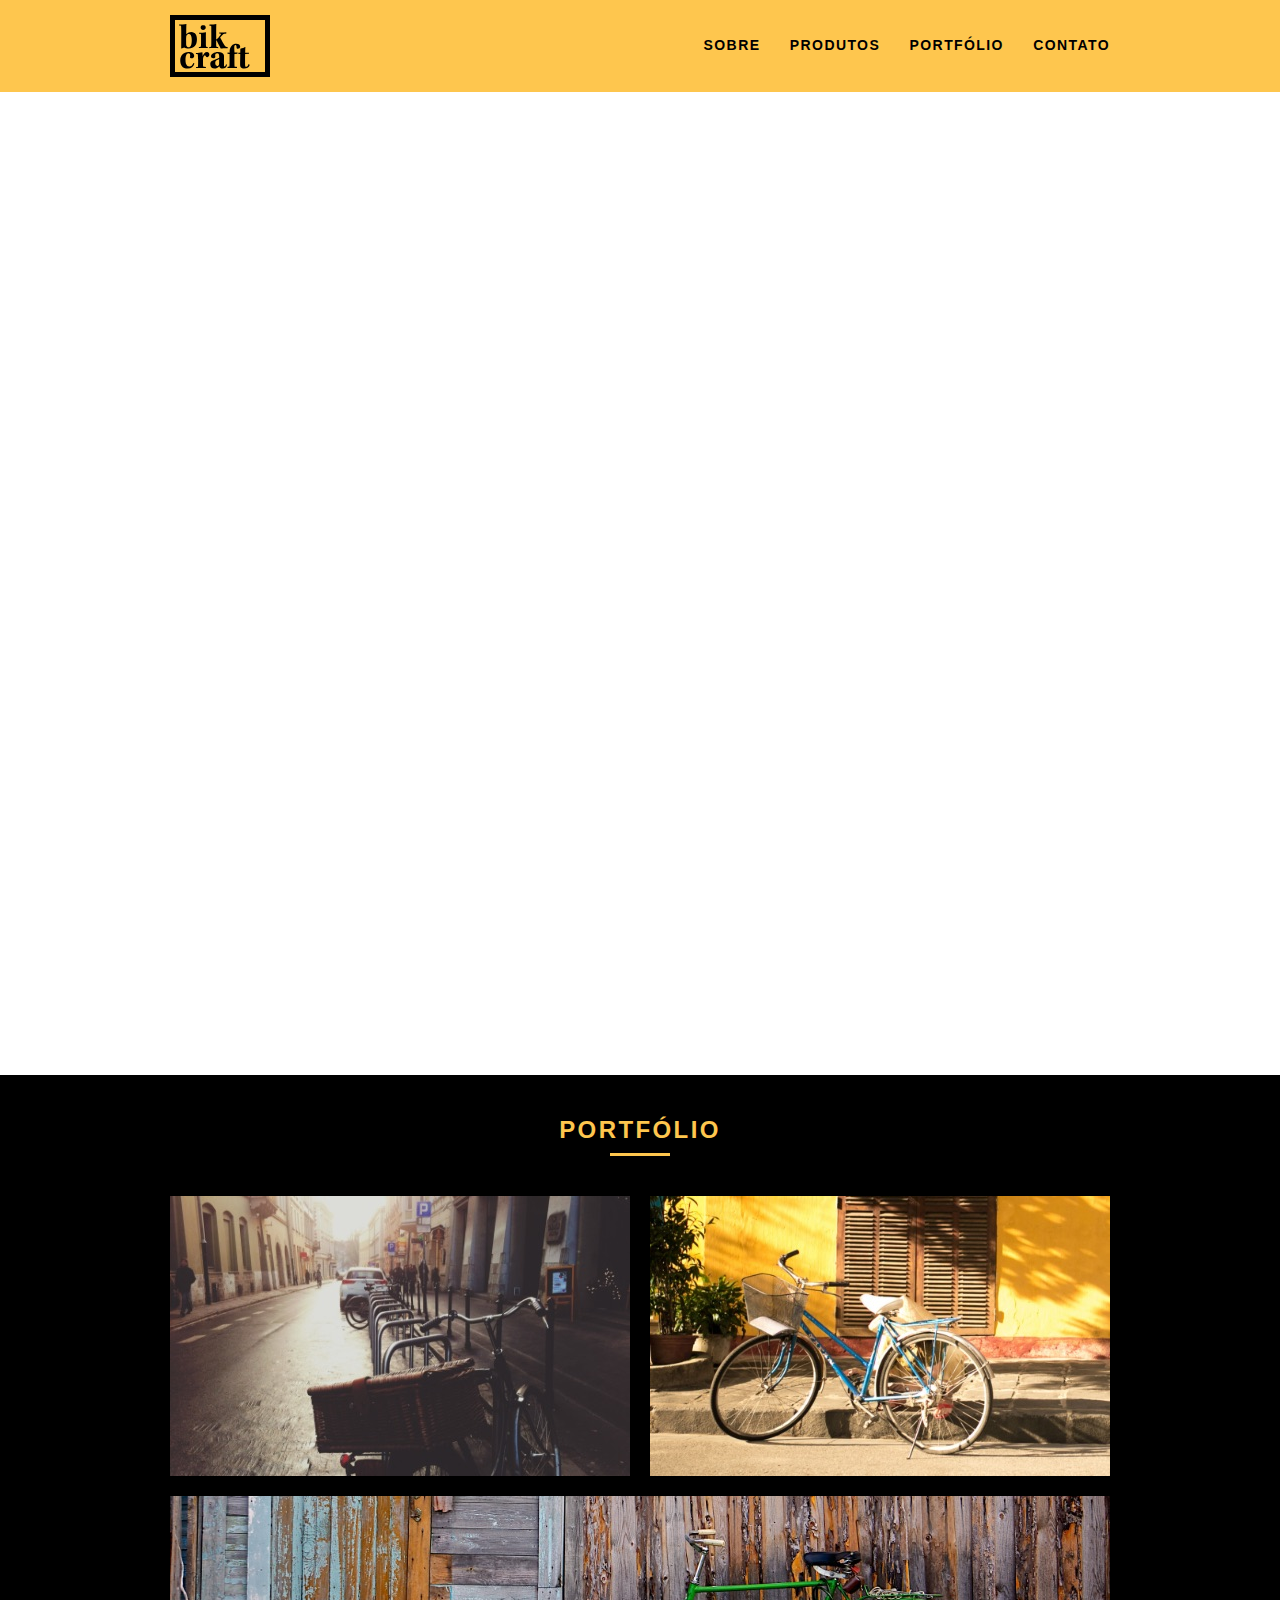
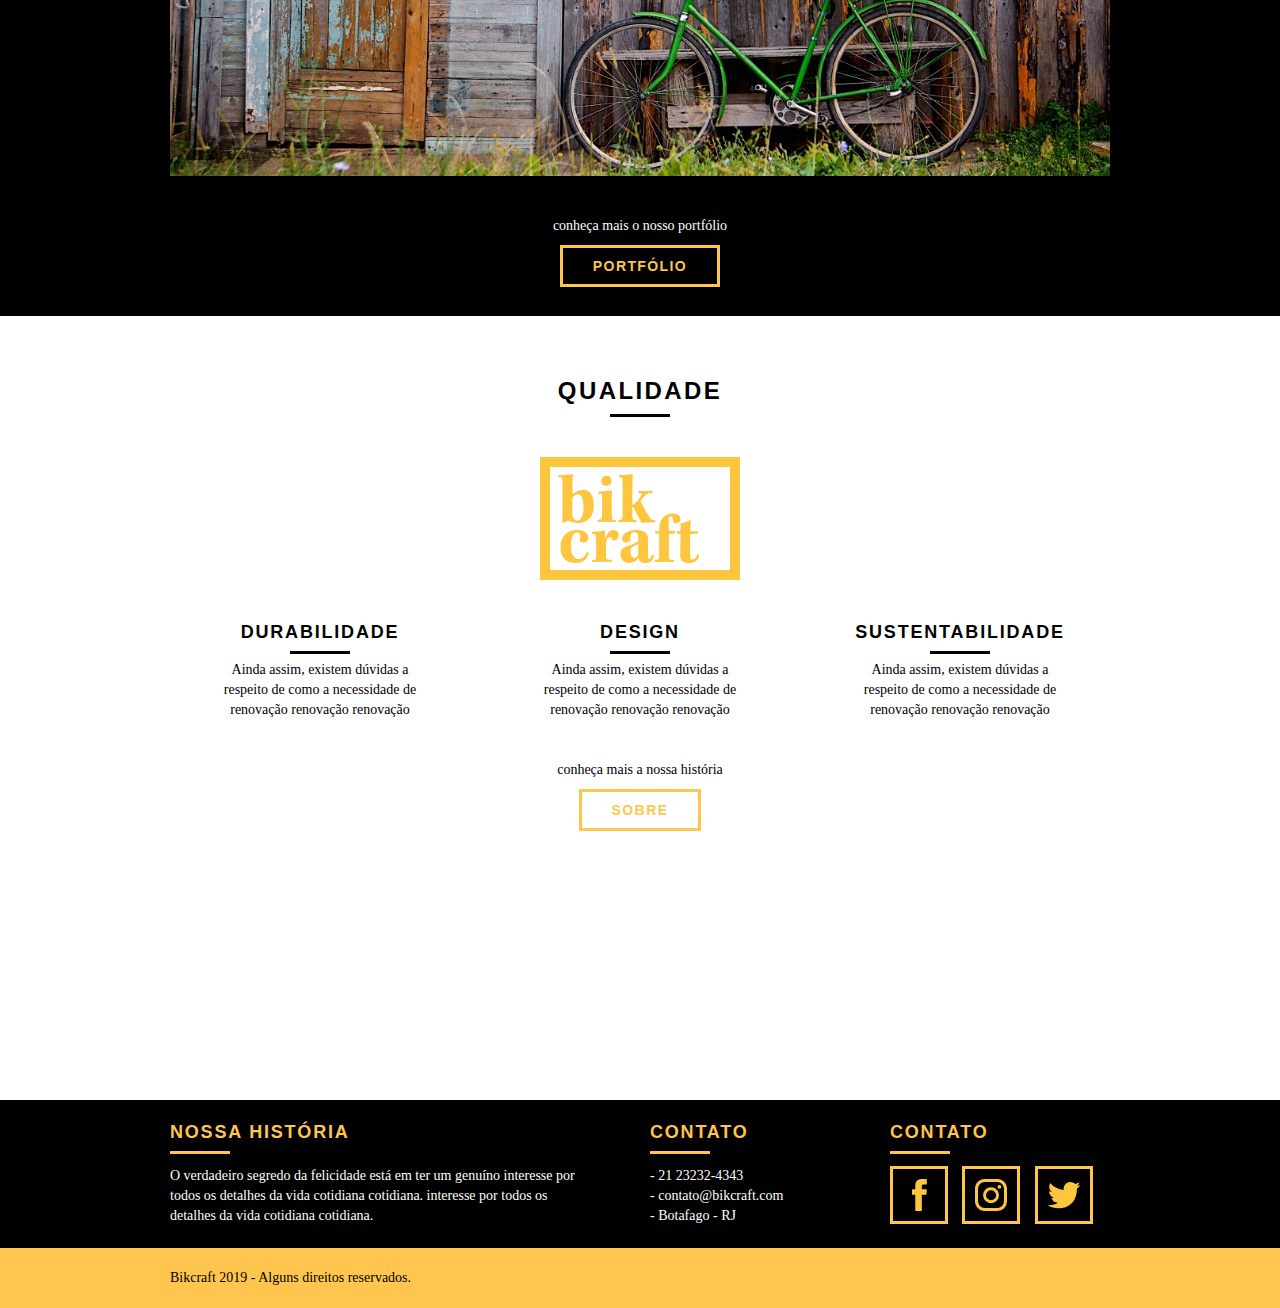
==== commit ee11b1a5: "Add SCSS" ====
--- a/web/index.html
+++ b/web/index.html
@@ -15,7 +15,7 @@
 
 		<link rel="shortcut icon" href="favicon.ico">
 
-		<link rel="stylesheet" href="css/style.css">
+		<link rel="stylesheet" href="css/scss/main.css">
 		<script>document.documentElement.classList.add("js");</script>
 	</head>
 	<body>
--- a/web/css/scss/main.css
+++ b/web/css/scss/main.css
@@ -0,0 +1,1631 @@
+@charset "UTF-8";
+/*CORES*/
+/*TIPOGRAFIA*/
+/*! normalize.css v3.0.2 | MIT License | git.io/normalize */
+/**
+ * 1. Set default font family to sans-serif.
+ * 2. Prevent iOS text size adjust after orientation change, without disabling
+ *    user zoom.
+ */
+html {
+  font-family: sans-serif;
+  /* 1 */
+  -ms-text-size-adjust: 100%;
+  /* 2 */
+  -webkit-text-size-adjust: 100%;
+  /* 2 */
+}
+
+/**
+ * Remove default margin.
+ */
+body {
+  margin: 0;
+}
+
+/* HTML5 display definitions
+   ========================================================================== */
+/**
+ * Correct `block` display not defined for any HTML5 element in IE 8/9.
+ * Correct `block` display not defined for `details` or `summary` in IE 10/11
+ * and Firefox.
+ * Correct `block` display not defined for `main` in IE 11.
+ */
+article,
+aside,
+details,
+figcaption,
+figure,
+footer,
+header,
+hgroup,
+main,
+menu,
+nav,
+section,
+summary {
+  display: block;
+}
+
+/**
+ * 1. Correct `inline-block` display not defined in IE 8/9.
+ * 2. Normalize vertical alignment of `progress` in Chrome, Firefox, and Opera.
+ */
+audio,
+canvas,
+progress,
+video {
+  display: inline-block;
+  /* 1 */
+  vertical-align: baseline;
+  /* 2 */
+}
+
+/**
+ * Prevent modern browsers from displaying `audio` without controls.
+ * Remove excess height in iOS 5 devices.
+ */
+audio:not([controls]) {
+  display: none;
+  height: 0;
+}
+
+/**
+ * Address `[hidden]` styling not present in IE 8/9/10.
+ * Hide the `template` element in IE 8/9/11, Safari, and Firefox < 22.
+ */
+[hidden],
+template {
+  display: none;
+}
+
+/* Links
+   ========================================================================== */
+/**
+ * Remove the gray background color from active links in IE 10.
+ */
+a {
+  background-color: transparent;
+}
+
+/**
+ * Improve readability when focused and also mouse hovered in all browsers.
+ */
+a:active,
+a:hover {
+  outline: 0;
+}
+
+/* Text-level semantics
+   ========================================================================== */
+/**
+ * Address styling not present in IE 8/9/10/11, Safari, and Chrome.
+ */
+abbr[title] {
+  border-bottom: 1px dotted;
+}
+
+/**
+ * Address style set to `bolder` in Firefox 4+, Safari, and Chrome.
+ */
+b,
+strong {
+  font-weight: bold;
+}
+
+/**
+ * Address styling not present in Safari and Chrome.
+ */
+dfn {
+  font-style: italic;
+}
+
+/**
+ * Address variable `h1` font-size and margin within `section` and `article`
+ * contexts in Firefox 4+, Safari, and Chrome.
+ */
+h1 {
+  font-size: 2em;
+  margin: 0.67em 0;
+}
+
+/**
+ * Address styling not present in IE 8/9.
+ */
+mark {
+  background: #ff0;
+  color: #000;
+}
+
+/**
+ * Address inconsistent and variable font size in all browsers.
+ */
+small {
+  font-size: 80%;
+}
+
+/**
+ * Prevent `sub` and `sup` affecting `line-height` in all browsers.
+ */
+sub,
+sup {
+  font-size: 75%;
+  line-height: 0;
+  position: relative;
+  vertical-align: baseline;
+}
+
+sup {
+  top: -0.5em;
+}
+
+sub {
+  bottom: -0.25em;
+}
+
+/* Embedded content
+   ========================================================================== */
+/**
+ * Remove border when inside `a` element in IE 8/9/10.
+ */
+img {
+  border: 0;
+}
+
+/**
+ * Correct overflow not hidden in IE 9/10/11.
+ */
+svg:not(:root) {
+  overflow: hidden;
+}
+
+/* Grouping content
+   ========================================================================== */
+/**
+ * Address margin not present in IE 8/9 and Safari.
+ */
+figure {
+  margin: 1em 40px;
+}
+
+/**
+ * Address differences between Firefox and other browsers.
+ */
+hr {
+  -webkit-box-sizing: content-box;
+          box-sizing: content-box;
+  height: 0;
+}
+
+/**
+ * Contain overflow in all browsers.
+ */
+pre {
+  overflow: auto;
+}
+
+/**
+ * Address odd `em`-unit font size rendering in all browsers.
+ */
+code,
+kbd,
+pre,
+samp {
+  font-family: monospace, monospace;
+  font-size: 1em;
+}
+
+/* Forms
+   ========================================================================== */
+/**
+ * Known limitation: by default, Chrome and Safari on OS X allow very limited
+ * styling of `select`, unless a `border` property is set.
+ */
+/**
+ * 1. Correct color not being inherited.
+ *    Known issue: affects color of disabled elements.
+ * 2. Correct font properties not being inherited.
+ * 3. Address margins set differently in Firefox 4+, Safari, and Chrome.
+ */
+button,
+input,
+optgroup,
+select,
+textarea {
+  color: inherit;
+  /* 1 */
+  font: inherit;
+  /* 2 */
+  margin: 0;
+  /* 3 */
+}
+
+/**
+ * Address `overflow` set to `hidden` in IE 8/9/10/11.
+ */
+button {
+  overflow: visible;
+}
+
+/**
+ * Address inconsistent `text-transform` inheritance for `button` and `select`.
+ * All other form control elements do not inherit `text-transform` values.
+ * Correct `button` style inheritance in Firefox, IE 8/9/10/11, and Opera.
+ * Correct `select` style inheritance in Firefox.
+ */
+button,
+select {
+  text-transform: none;
+}
+
+/**
+ * 1. Avoid the WebKit bug in Android 4.0.* where (2) destroys native `audio`
+ *    and `video` controls.
+ * 2. Correct inability to style clickable `input` types in iOS.
+ * 3. Improve usability and consistency of cursor style between image-type
+ *    `input` and others.
+ */
+button,
+html input[type="button"],
+input[type="reset"],
+input[type="submit"] {
+  -webkit-appearance: button;
+  /* 2 */
+  cursor: pointer;
+  /* 3 */
+}
+
+/**
+ * Re-set default cursor for disabled elements.
+ */
+button[disabled],
+html input[disabled] {
+  cursor: default;
+}
+
+/**
+ * Remove inner padding and border in Firefox 4+.
+ */
+button::-moz-focus-inner,
+input::-moz-focus-inner {
+  border: 0;
+  padding: 0;
+}
+
+/**
+ * Address Firefox 4+ setting `line-height` on `input` using `!important` in
+ * the UA stylesheet.
+ */
+input {
+  line-height: normal;
+}
+
+/**
+ * It's recommended that you don't attempt to style these elements.
+ * Firefox's implementation doesn't respect box-sizing, padding, or width.
+ *
+ * 1. Address box sizing set to `content-box` in IE 8/9/10.
+ * 2. Remove excess padding in IE 8/9/10.
+ */
+input[type="checkbox"],
+input[type="radio"] {
+  -webkit-box-sizing: border-box;
+          box-sizing: border-box;
+  /* 1 */
+  padding: 0;
+  /* 2 */
+}
+
+/**
+ * Fix the cursor style for Chrome's increment/decrement buttons. For certain
+ * `font-size` values of the `input`, it causes the cursor style of the
+ * decrement button to change from `default` to `text`.
+ */
+input[type="number"]::-webkit-inner-spin-button,
+input[type="number"]::-webkit-outer-spin-button {
+  height: auto;
+}
+
+/**
+ * 1. Address `appearance` set to `searchfield` in Safari and Chrome.
+ * 2. Address `box-sizing` set to `border-box` in Safari and Chrome
+ *    (include `-moz` to future-proof).
+ */
+input[type="search"] {
+  -webkit-appearance: textfield;
+  /* 1 */
+  -webkit-box-sizing: content-box;
+  /* 2 */
+  box-sizing: content-box;
+}
+
+/**
+ * Remove inner padding and search cancel button in Safari and Chrome on OS X.
+ * Safari (but not Chrome) clips the cancel button when the search input has
+ * padding (and `textfield` appearance).
+ */
+input[type="search"]::-webkit-search-cancel-button,
+input[type="search"]::-webkit-search-decoration {
+  -webkit-appearance: none;
+}
+
+/**
+ * Define consistent border, margin, and padding.
+ */
+fieldset {
+  border: 1px solid #c0c0c0;
+  margin: 0 2px;
+  padding: 0.35em 0.625em 0.75em;
+}
+
+/**
+ * 1. Correct `color` not being inherited in IE 8/9/10/11.
+ * 2. Remove padding so people aren't caught out if they zero out fieldsets.
+ */
+legend {
+  border: 0;
+  /* 1 */
+  padding: 0;
+  /* 2 */
+}
+
+/**
+ * Remove default vertical scrollbar in IE 8/9/10/11.
+ */
+textarea {
+  overflow: auto;
+}
+
+/**
+ * Don't inherit the `font-weight` (applied by a rule above).
+ * NOTE: the default cannot safely be changed in Chrome and Safari on OS X.
+ */
+optgroup {
+  font-weight: bold;
+}
+
+/* Tables
+   ========================================================================== */
+/**
+ * Remove most spacing between table cells.
+ */
+table {
+  border-collapse: collapse;
+  border-spacing: 0;
+}
+
+td,
+th {
+  padding: 0;
+}
+
+/* ==========================================================================
+   Reset
+   ========================================================================== */
+/**
+ * Remove anchor text-decoration
+ */
+a {
+  text-decoration: none;
+}
+
+/**
+ * Remove list-style
+ */
+ol, ul {
+  list-style: none;
+}
+
+html, body, div, span, iframe, h1, h2, h3, h4, h5, h6, p, blockquote, a, em, img, dl, dt, dd, ol, ul, li, fieldset, form, label, legend, article, footer, header, nav, section, main {
+  margin: 0;
+  padding: 0;
+  border: 0;
+  vertical-align: baseline;
+}
+
+h1, h2, h3, h4, h5, h6, p, a, ul {
+  font-size: 1em;
+  font-weight: normal;
+}
+
+*, *:before, *:after {
+  -webkit-box-sizing: border-box;
+  box-sizing: border-box;
+}
+
+/* Parte Geral do Grid-System*/
+.grid-1, .grid-2, .grid-3, .grid-4, .grid-5, .grid-6, .grid-7, .grid-8, .grid-9, .grid-10, .grid-11, .grid-12, .grid-13, .grid-14, .grid-15, .grid-16, .grid-1-3 {
+  float: left;
+  margin-left: 10px;
+  margin-right: 10px;
+}
+
+.grid-1 {
+  width: 40px;
+}
+
+.grid-2 {
+  width: 100px;
+}
+
+.grid-3 {
+  width: 160px;
+}
+
+.grid-4 {
+  width: 220px;
+}
+
+.grid-5 {
+  width: 280px;
+}
+
+.grid-6 {
+  width: 340px;
+}
+
+.grid-7 {
+  width: 400px;
+}
+
+.grid-8 {
+  width: 460px;
+}
+
+.grid-9 {
+  width: 520px;
+}
+
+.grid-10 {
+  width: 580px;
+}
+
+.grid-11 {
+  width: 640px;
+}
+
+.grid-12 {
+  width: 700px;
+}
+
+.grid-13 {
+  width: 760px;
+}
+
+.grid-14 {
+  width: 820px;
+}
+
+.grid-15 {
+  width: 880px;
+}
+
+.grid-16 {
+  width: 940px;
+}
+
+.grid-1-3 {
+  width: 300px;
+}
+
+.container {
+  width: 960px;
+  margin: 0 auto;
+  padding: 0px;
+  position: relative;
+}
+
+.container:after, .container:before {
+  content: " ";
+  display: table;
+}
+
+.container:after {
+  clear: both;
+}
+
+/*Break Point para Tablets*/
+@media only screen and (min-width: 768px) and (max-width: 959px) {
+  .grid-1 {
+    width: 28px;
+  }
+  .grid-2 {
+    width: 76px;
+  }
+  .grid-3 {
+    width: 124px;
+  }
+  .grid-4 {
+    width: 172px;
+  }
+  .grid-5 {
+    width: 220px;
+  }
+  .grid-6 {
+    width: 268px;
+  }
+  .grid-7 {
+    width: 316px;
+  }
+  .grid-8 {
+    width: 364px;
+  }
+  .grid-9 {
+    width: 412px;
+  }
+  .grid-10 {
+    width: 460px;
+  }
+  .grid-11 {
+    width: 508px;
+  }
+  .grid-12 {
+    width: 556px;
+  }
+  .grid-13 {
+    width: 604px;
+  }
+  .grid-14 {
+    width: 652px;
+  }
+  .grid-15 {
+    width: 700px;
+  }
+  .grid-16 {
+    width: 748px;
+  }
+  .grid-1-3 {
+    width: 236px;
+  }
+  .container {
+    width: 768px;
+  }
+}
+
+/*Break Points para SmatPhone*/
+@media only screen and (max-width: 767px) {
+  .grid-1, .grid-2, .grid-3, .grid-4, .grid-5, .grid-6, .grid-7, .grid-8, .grid-9, .grid-10, .grid-11, .grid-12, .grid-13, .grid-14, .grid-15, .grid-16, .grid-1-3 {
+    width: 300px;
+    margin: 0 0 20px 0;
+    float: none;
+  }
+  .container {
+    width: 300px;
+  }
+}
+
+.interna_sobre {
+  background: url("/img/bg-sobre.jpg") no-repeat center;
+  background-size: cover;
+}
+
+.missao_sobre {
+  padding-top: 60px;
+}
+
+.missao_sobre p {
+  font-size: 18px;
+  line-height: 25px;
+  margin-bottom: 1em;
+  padding-right: 60px;
+}
+
+@media only screen and (max-width: 767px) {
+  .missao_sobre p {
+    font-size: 14px;
+    line-height: 20px;
+    padding-right: 0px;
+  }
+}
+
+.missao_sobre ul li {
+  font-family: Georgia, 'Times New Roman', Times, serif;
+  font-size: 18px;
+  line-height: 25px;
+}
+
+@media only screen and (max-width: 767px) {
+  .missao_sobre ul li {
+    font-family: Georgia, 'Times New Roman', Times, serif;
+    font-size: 14px;
+    line-height: 20px;
+  }
+}
+
+.foto-equipe {
+  padding-top: 20px;
+}
+
+.interna_portfolio {
+  background: url("../img/bg-portfolio.jpg") no-repeat center;
+  background-size: cover;
+}
+
+.quote_clientes {
+  padding: 60px 0;
+  max-width: 460px;
+  margin: 0 auto;
+}
+
+.quote_clientes p {
+  text-align: center;
+  font-family: Georgia, 'Times New Roman', Times, serif;
+  font-size: 18px;
+  line-height: 25px;
+  font-style: italic;
+  margin-bottom: 20px;
+}
+
+.quote_clientes cite {
+  font-size: 18px;
+  line-height: 25px;
+  font-weight: bold;
+  float: right;
+  font-style: normal;
+}
+
+/*Plugin de Slide*/
+.rslides, .rslides_portfolio {
+  position: relative;
+  list-style: none;
+  overflow: hidden;
+  width: 100%;
+  padding: 0;
+  margin: 0;
+}
+
+.rslides li, .rslides_portfolio li {
+  -webkit-backface-visibility: hidden;
+  position: absolute;
+  display: none;
+  width: 100%;
+  left: 0;
+  top: 0;
+}
+
+.rslides li:first-child, .rslides_portfolio li:first-child {
+  position: relative;
+  display: block;
+  float: left;
+}
+
+.rslides img, .rslides_portfolio img {
+  display: block;
+  height: auto;
+  width: 100%;
+  border: 0;
+}
+
+.rslides_tabs {
+  text-align: center;
+  margin-top: 14px;
+}
+
+.rslides_tabs li {
+  display: inline;
+  margin: 0 5px;
+}
+
+.rslides_tabs li a {
+  display: inline-block;
+  width: 12px;
+  height: 12px;
+  background: #1d1d1d;
+  color: #1d1d1d;
+  border-radius: 20px;
+  overflow: hidden;
+  text-indent: -200px;
+}
+
+.rslides_tabs li a:hover, .rslides_tabs li.rslides_here a {
+  background: #fec64e;
+  color: #fec64e;
+}
+
+.interna_produtos {
+  background: url("/img/bg-produtos.jpg") no-repeat center;
+  background-size: cover;
+}
+
+.produto_item {
+  padding-top: 60px;
+}
+
+.produto_item h2 {
+  color: #fff;
+  font-size: 36px;
+  text-transform: uppercase;
+  letter-spacing: .1em;
+  font-weight: bold;
+  position: relative;
+  top: -180px;
+  text-align: center;
+  margin-bottom: -56px;
+}
+
+@media only screen and (min-width: 768px) and (max-width: 959px) {
+  .produto_item h2 {
+    top: -150px;
+    margin-bottom: -56px;
+  }
+}
+
+@media only screen and (max-width: 767px) {
+  .produto_item h2 {
+    top: -100px;
+    margin-bottom: -68px;
+  }
+}
+
+.produto_item h2:after, .produto_item h2:before {
+  content: "";
+  display: block;
+  width: 60px;
+  height: 3px;
+  background: #fff;
+  margin: 6px auto 8px auto;
+}
+
+.produto_icone {
+  background: #000;
+  padding: 70px 0;
+}
+
+@media only screen and (min-width: 768px) and (max-width: 959px) {
+  .produto_icone {
+    padding: 41px 0;
+  }
+}
+
+@media only screen and (max-width: 767px) {
+  .produto_icone {
+    padding: 41px 0;
+  }
+}
+
+.produto_icone img {
+  margin: 0 auto;
+}
+
+.produto_info {
+  background: #000;
+}
+
+.produto_info p {
+  color: #fff;
+  font-size: 18px;
+  line-height: 25px;
+  height: 180px;
+  padding: 30px 40px;
+}
+
+@media only screen and (min-width: 768px) and (max-width: 959px) {
+  .produto_info p {
+    font-size: 14px;
+    line-height: 20px;
+    height: 122px;
+    padding: 20px 30px;
+  }
+}
+
+@media only screen and (max-width: 767px) {
+  .produto_info p {
+    font-size: 14px;
+    line-height: 20px;
+    height: auto;
+    padding: 20px 30px;
+  }
+}
+
+.produto_info ul li {
+  background: #fec64e;
+  text-transform: uppercase;
+  font-size: 18px;
+  line-height: 25px;
+  font-weight: bold;
+  float: left;
+  width: 229px;
+  height: 49px;
+  text-align: center;
+  padding-top: 16px;
+}
+
+@media only screen and (min-width: 768px) and (max-width: 959px) {
+  .produto_info ul li {
+    width: 181px;
+    height: 49px;
+  }
+}
+
+@media only screen and (max-width: 767px) {
+  .produto_info ul li {
+    width: 149px;
+    height: 49px;
+    font-size: 14px;
+    line-height: 20px;
+    padding-top: 14px;
+  }
+}
+
+.produto_info ul li:nth-child(1), .produto_info ul li:nth-child(2) {
+  margin-bottom: 2px;
+}
+
+.produto_info ul li:nth-child(even) {
+  margin-left: 2px;
+}
+
+/*Orçamento*/
+.orcamento {
+  background: #000;
+  width: 100%;
+  margin-top: 60px;
+  padding: 40px 0;
+}
+
+.orcamento h2 {
+  color: #fec64e;
+}
+
+.orcamento h2:after {
+  background: #fec64e;
+}
+
+.form {
+  padding-right: 60px;
+}
+
+@media only screen and (max-width: 767px) {
+  .form {
+    padding-right: 0px;
+  }
+}
+
+.form label {
+  display: block;
+  color: #fff;
+  font-family: Georgia, 'Times New Roman', Times, serif;
+  font-size: 18px;
+  line-height: 25px;
+  margin-bottom: 4px;
+}
+
+.form input {
+  display: block;
+  width: 100%;
+  border: 4px solid #fec64e;
+  background: none;
+  color: #fff;
+  padding: 7px 10px;
+  margin-bottom: 10px;
+  outline: none;
+  font-family: Georgia, 'Times New Roman', Times, serif;
+  font-size: 14px;
+  line-height: 20px;
+}
+
+.form textarea {
+  display: block;
+  width: 100%;
+  height: 120px;
+  border: 4px solid #fec64e;
+  background: none;
+  color: #fff;
+  padding: 7px 10px;
+  margin-bottom: 20px;
+  outline: none;
+  font-family: Georgia, 'Times New Roman', Times, serif;
+  font-size: 14px;
+  line-height: 20px;
+}
+
+.form button {
+  padding: 7px 40px;
+  background: none;
+}
+
+.orcamento_dados {
+  color: #fff;
+}
+
+.orcamento_dados h3 {
+  font-size: 18px;
+  line-height: 25px;
+  text-transform: uppercase;
+  color: #fec64e;
+  font-weight: bold;
+}
+
+.orcamento_dados span {
+  display: block;
+  font-family: Georgia, 'Times New Roman', Times, serif;
+  font-size: 18px;
+  line-height: 25px;
+}
+
+.orcamento_dados span:nth-of-type(2) {
+  margin-bottom: 40px;
+}
+
+.orcamento_dados ul {
+  padding-right: 60px;
+}
+
+@media only screen and (max-width: 767px) {
+  .orcamento_dados ul {
+    padding-right: 0px;
+  }
+}
+
+.orcamento_dados ul li {
+  font-family: Georgia, 'Times New Roman', Times, serif;
+  font-size: 14px;
+  line-height: 20px;
+  padding: 10px 15px;
+}
+
+.orcamento_dados ul li:nth-child(odd) {
+  background: #1d1d1d;
+}
+
+.orcamento_dados p {
+  margin: 8px 0;
+}
+
+.interna_contato {
+  background: url("/img/bg-contato.jpg") no-repeat center;
+  background-size: cover;
+}
+
+/*Orçamento*/
+.contato {
+  padding: 40px 0;
+}
+
+.contato_form {
+  padding-right: 60px;
+}
+
+@media only screen and (max-width: 767px) {
+  .contato_form {
+    padding-right: 0px;
+    margin-bottom: 40px;
+  }
+}
+
+.contato_form label {
+  display: block;
+  font-family: Georgia, 'Times New Roman', Times, serif;
+  font-size: 18px;
+  line-height: 25px;
+  margin-bottom: 4px;
+}
+
+.contato_form input {
+  display: block;
+  width: 100%;
+  border: 4px solid #fec64e;
+  background: none;
+  padding: 7px 10px;
+  margin-bottom: 10px;
+  outline: none;
+  font-family: Georgia, 'Times New Roman', Times, serif;
+  font-size: 14px;
+  line-height: 20px;
+}
+
+.contato_form textarea {
+  display: block;
+  width: 100%;
+  height: 120px;
+  border: 4px solid #fec64e;
+  background: none;
+  padding: 7px 10px;
+  margin-bottom: 20px;
+  outline: none;
+  font-family: Georgia, 'Times New Roman', Times, serif;
+  font-size: 14px;
+  line-height: 20px;
+}
+
+.contato_form button {
+  padding: 7px 40px;
+  background: none;
+}
+
+.orcamento_dados {
+  color: #fff;
+}
+
+.contato_dados h3 {
+  font-size: 18px;
+  line-height: 25px;
+  text-transform: uppercase;
+  color: #fec64e;
+  font-weight: bold;
+}
+
+.contato_dados span {
+  display: block;
+  font-family: Georgia, 'Times New Roman', Times, serif;
+  font-size: 18px;
+  line-height: 25px;
+}
+
+.contato_dados span:nth-of-type(even) {
+  margin-bottom: 30px;
+}
+
+.contato_dados ul {
+  margin-top: 10px;
+}
+
+.contato_dados ul li {
+  display: inline-block;
+  margin-right: 10px;
+}
+
+.contato_dados ul li a {
+  border: 3px solid #fec64e;
+  display: block;
+  padding: 10px;
+}
+
+.contato_dados ul li a:hover {
+  border-color: #000;
+}
+
+.contato_mapa {
+  margin-bottom: 60px;
+}
+
+/* Estilos Gerais */
+body {
+  font-family: Arial, Helvetica, sans-serif;
+}
+
+p {
+  font-family: Georgia, 'Times New Roman', Times, serif;
+  font-size: 14px;
+  line-height: 20px;
+}
+
+img {
+  display: block;
+  max-width: 100%;
+}
+
+.btn {
+  border: 3px solid #fec64e;
+  padding: 10px 30px;
+  color: #fec64e;
+  font-size: 14px;
+  line-height: 20px;
+  text-transform: uppercase;
+  font-weight: bold;
+  letter-spacing: .1em;
+}
+
+.btn:hover {
+  color: #fff;
+  border-color: #fff;
+}
+
+.btn.btn-preto:hover {
+  color: #000;
+  border-color: #000;
+}
+
+.subtitulo {
+  font-size: 24px;
+  line-height: 30px;
+  font-weight: bold;
+  letter-spacing: .1em;
+  color: #000;
+  text-transform: uppercase;
+  text-align: center;
+  margin-bottom: 40px;
+}
+
+.subtitulo:after {
+  content: "";
+  display: block;
+  width: 60px;
+  height: 3px;
+  background: #000;
+  margin: 8px auto;
+}
+
+.subtitulo-interno {
+  font-size: 24px;
+  line-height: 30px;
+  font-weight: bold;
+  letter-spacing: .1em;
+  color: #000;
+  text-transform: uppercase;
+  margin-bottom: 20px;
+}
+
+.subtitulo-interno:after {
+  content: "";
+  display: block;
+  width: 60px;
+  height: 3px;
+  background: #000;
+  margin: 8px 0;
+}
+
+/* Header */
+.header {
+  position: fixed;
+  top: 0;
+  width: 100%;
+  background: #fec64e;
+  /* Amarelo */
+  padding: 15px 0;
+  z-index: 10;
+}
+
+@media only screen and (max-width: 767px) {
+  .header {
+    position: relative;
+    padding-bottom: 0px;
+  }
+}
+
+@media only screen and (max-width: 767px) {
+  .header img {
+    margin: 0 auto 10px auto;
+  }
+}
+
+.header_menu {
+  text-align: right;
+}
+
+@media only screen and (max-width: 767px) {
+  .header_menu {
+    text-align: center;
+  }
+}
+
+.header_menu ul li {
+  display: inline-block;
+  margin-left: 25px;
+  margin-top: 20px;
+}
+
+@media only screen and (max-width: 767px) {
+  .header_menu ul li {
+    margin: 5px;
+  }
+}
+
+.header_menu ul li a {
+  color: #000;
+  font-weight: bold;
+  text-transform: uppercase;
+  letter-spacing: .1em;
+  font-size: 14px;
+  line-height: 20px;
+  padding: 10px 0;
+}
+
+@media only screen and (max-width: 767px) {
+  .header_menu ul li a {
+    border: 4px solid #000;
+    width: 136px;
+    display: block;
+    float: left;
+  }
+}
+
+.header_menu ul li a:hover, .header_menu ul li a.menu_ativo {
+  color: #fff;
+}
+
+@media only screen and (max-width: 767px) {
+  .header_menu ul li a:hover, .header_menu ul li a.menu_ativo {
+    border-color: #fff;
+  }
+}
+
+/* Introdução */
+.introducao {
+  width: 100%;
+  height: 380px;
+  background: url("/img/bg.jpg") no-repeat center;
+  background-size: cover;
+  margin-top: 92px;
+  text-align: center;
+  padding-top: 80px;
+}
+
+@media only screen and (max-width: 767px) {
+  .introducao {
+    margin-top: 0px;
+    padding-top: 40px;
+    background: url("/img/bg-mobile.jpg") no-repeat center;
+    background-size: cover;
+  }
+}
+
+.introducao h1 {
+  font-size: 48px;
+  color: #fff;
+  font-weight: bold;
+  text-transform: uppercase;
+}
+
+@media only screen and (max-width: 767px) {
+  .introducao h1 {
+    font-size: 36px;
+  }
+}
+
+.quote-externo {
+  max-width: 320px;
+  margin: 0 auto;
+  margin-bottom: 40px;
+  color: white;
+}
+
+.quote-externo p {
+  font-style: italic;
+}
+
+.quote-externo p:before, .quote-externo p:after {
+  content: "";
+  display: block;
+  width: 60px;
+  height: 3px;
+  background: #fff;
+  margin: 14px auto 10px auto;
+}
+
+.quote-externo cite {
+  font-style: normal;
+  font-weight: bold;
+  font-size: 14px;
+  line-height: 20px;
+  letter-spacing: .1em;
+}
+
+/*Introducao Interna*/
+.introducao-interna {
+  width: 100%;
+  margin-top: 92px;
+  height: 160px;
+  text-align: center;
+  color: #fff;
+  padding-top: 30px;
+}
+
+@media only screen and (max-width: 767px) {
+  .introducao-interna {
+    margin-top: 0px;
+  }
+}
+
+.introducao-interna h1 {
+  font-size: 36px;
+  font-weight: bold;
+  text-transform: uppercase;
+}
+
+.introducao-interna h1:after {
+  content: "";
+  display: block;
+  width: 60px;
+  height: 3px;
+  background: #fff;
+  margin: 6px auto 10px auto;
+}
+
+/*Produtos*/
+.produtos {
+  padding: 60px 0;
+}
+
+.produtos_lista li {
+  background: #fec64e;
+  text-align: center;
+}
+
+.produtos_lista li img {
+  margin: 0 auto;
+}
+
+.produtos_lista li h3 {
+  font-weight: bold;
+  font-size: 18px;
+  line-height: 25px;
+  text-transform: uppercase;
+  letter-spacing: .1em;
+  margin-top: 20px;
+}
+
+.produtos_lista li h3:after {
+  content: "";
+  display: block;
+  width: 60px;
+  height: 3px;
+  background: #000;
+  margin: 2px auto;
+}
+
+.produtos_lista li p {
+  padding: 10px 20px 20px 20px;
+}
+
+.produtos_icone {
+  background: #000;
+  padding: 20px;
+}
+
+.call {
+  padding-top: 40px;
+  text-align: center;
+  clear: both;
+}
+
+@media only screen and (max-width: 767px) {
+  .call {
+    padding-top: 10px;
+  }
+}
+
+.call p {
+  margin-bottom: 20px;
+}
+
+/*Portfólio*/
+.portfolio {
+  width: 100%;
+  background: #000;
+  padding: 40px 0;
+}
+
+.portfolio .subtitulo {
+  color: #fec64e;
+}
+
+.portfolio .subtitulo:after {
+  background: #fec64e;
+}
+
+.portfolio_lista li:last-child {
+  margin-top: 20px;
+}
+
+.portfolio .call p {
+  color: #fff;
+}
+
+/*Qualidade*/
+.qualidade {
+  padding: 60px 0;
+}
+
+.qualidade:after {
+  content: "";
+  width: 634px;
+  height: 83px;
+  display: block;
+  background: url("/img/linhas.svg") no-repeat center;
+  position: absolute;
+  top: 209px;
+  right: 162px;
+  z-index: -1;
+}
+
+@media only screen and (min-width: 768px) and (max-width: 959px) {
+  .qualidade:after {
+    right: 66px;
+  }
+}
+
+@media only screen and (max-width: 767px) {
+  .qualidade:after {
+    display: none;
+  }
+}
+
+.qualidade img {
+  margin: 0 auto;
+}
+
+.qualidade_lista {
+  padding-top: 20px;
+  overflow: auto;
+  /* clear-fix */
+}
+
+.qualidade_lista li {
+  text-align: center;
+  padding: 0 40px;
+}
+
+@media only screen and (min-width: 768px) and (max-width: 959px) {
+  .qualidade_lista li {
+    padding: 0 10px;
+  }
+}
+
+.qualidade_lista li h3 {
+  font-weight: bold;
+  font-size: 18px;
+  line-height: 25px;
+  text-transform: uppercase;
+  letter-spacing: .1em;
+  margin-top: 20px;
+}
+
+.qualidade_lista li h3:after {
+  content: "";
+  display: block;
+  width: 60px;
+  height: 3px;
+  background: #000;
+  margin: 6px auto;
+}
+
+/*Quebra*/
+.quebra {
+  width: 100%;
+  height: 220px;
+  background: url("/img/bg-footer.jpg") no-repeat center;
+  background-size: cover;
+  text-align: center;
+  padding-top: 40px;
+}
+
+.quebra .quote-externo {
+  max-width: 400px;
+}
+
+/*Footer*/
+.footer {
+  width: 100%;
+  background: #000;
+  color: #fff;
+  padding: 20px 0;
+}
+
+.footer h3 {
+  font-size: 18px;
+  line-height: 25px;
+  color: #fec64e;
+  text-transform: uppercase;
+  letter-spacing: .1em;
+  font-weight: bold;
+}
+
+.footer h3:after {
+  content: "";
+  display: block;
+  width: 60px;
+  height: 3px;
+  background: #fec64e;
+  margin: 6px 0 12px 0;
+}
+
+.footer_historia {
+  padding-right: 40px;
+}
+
+.footer_contato ul li {
+  font-family: Georgia, 'Times New Roman', Times, serif;
+  font-size: 14px;
+  line-height: 20px;
+}
+
+.footer_redes ul li {
+  display: inline-block;
+  margin-right: 10px;
+}
+
+.footer_redes ul li a {
+  border: 3px solid #fec64e;
+  display: block;
+  padding: 10px;
+}
+
+@media only screen and (min-width: 768px) and (max-width: 959px) {
+  .footer_redes ul li a {
+    border: 3px solid #fec64e;
+    display: block;
+    padding: 6px;
+  }
+}
+
+@media only screen and (min-width: 768px) and (max-width: 959px) {
+  .footer_redes ul li a img {
+    width: 26px;
+    height: 26px;
+  }
+}
+
+.footer_redes ul li a:hover {
+  border-color: #fff;
+}
+
+.copy {
+  width: 100%;
+  background: #fec64e;
+  padding: 20px 0;
+}
+
+/*JAVASCRIPT*/
+.js [data-slide] {
+  position: relative;
+}
+
+.js [data-slide] > * {
+  position: absolute;
+  top: 0px;
+  opacity: 0;
+}
+
+.js [data-slide] > .active {
+  position: relative;
+  opacity: 1;
+  -webkit-transition: opacity 500ms;
+  transition: opacity 500ms;
+}
+
+.js [data-slide-nav] {
+  display: block;
+  text-align: center;
+  margin-top: 20px;
+}
+
+.js [data-slide-nav] button {
+  display: inline-block;
+  width: 12px;
+  height: 12px;
+  margin: 4px;
+  border: none;
+  padding: 0px;
+  border-radius: 6px;
+  text-indent: -99px;
+  overflow: hidden;
+  background: #1d1d1d;
+}
+
+.js [data-slide-nav] button.active {
+  background: #fec64e;
+}
+
+.js [data-anime] {
+  opacity: 0;
+}
+
+.js .fadeInDown {
+  -webkit-transform: translate3d(0, -20px, 0);
+          transform: translate3d(0, -20px, 0);
+}
+
+.js .anime {
+  opacity: 1;
+  -webkit-transform: none;
+          transform: none;
+  -webkit-transition: opacity 800ms, -webkit-transform 800ms;
+  transition: opacity 800ms, -webkit-transform 800ms;
+  transition: opacity 800ms, transform 800ms;
+  transition: opacity 800ms, transform 800ms, -webkit-transform 800ms;
+}
+
+.nao-aparece {
+  visibility: hidden;
+  position: absolute;
+  height: 0px;
+}
+
+#form-sucesso {
+  color: #31aa39;
+}
+
+#form-erro {
+  color: #f64540;
+}
